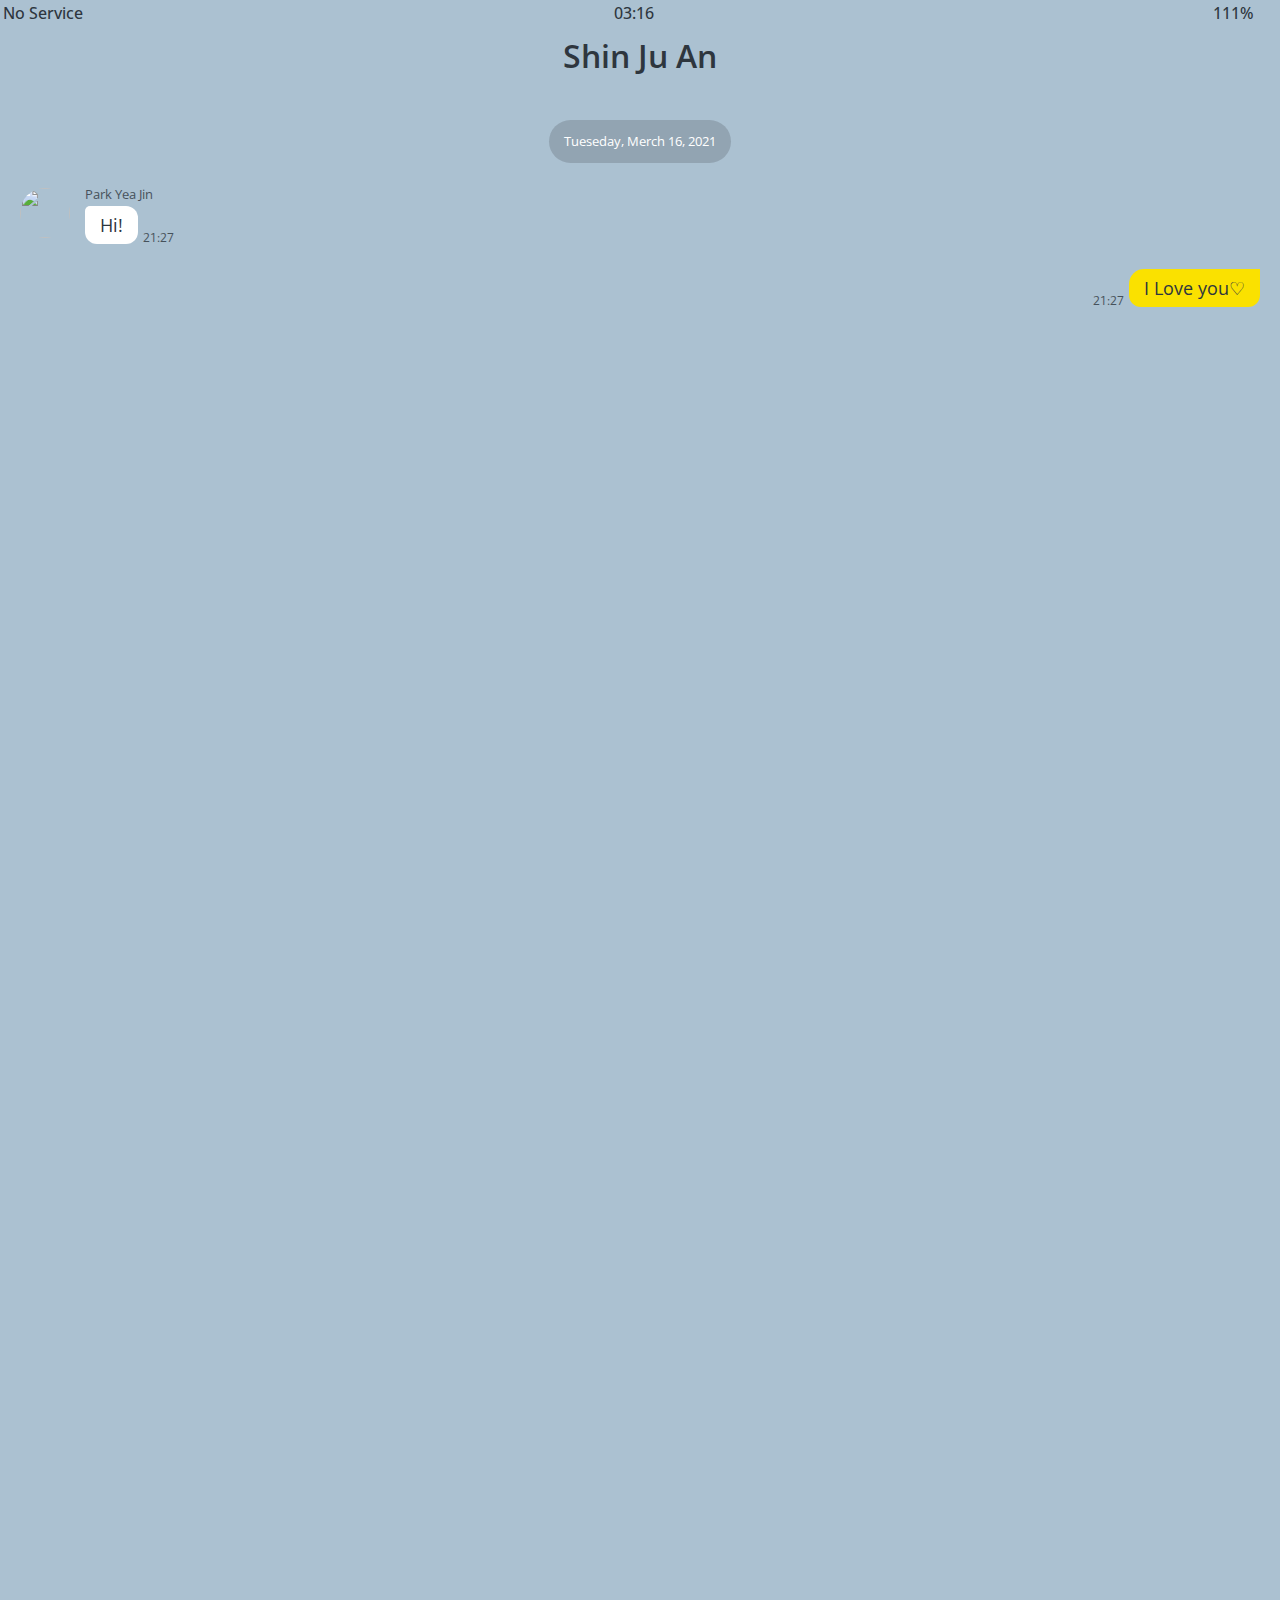
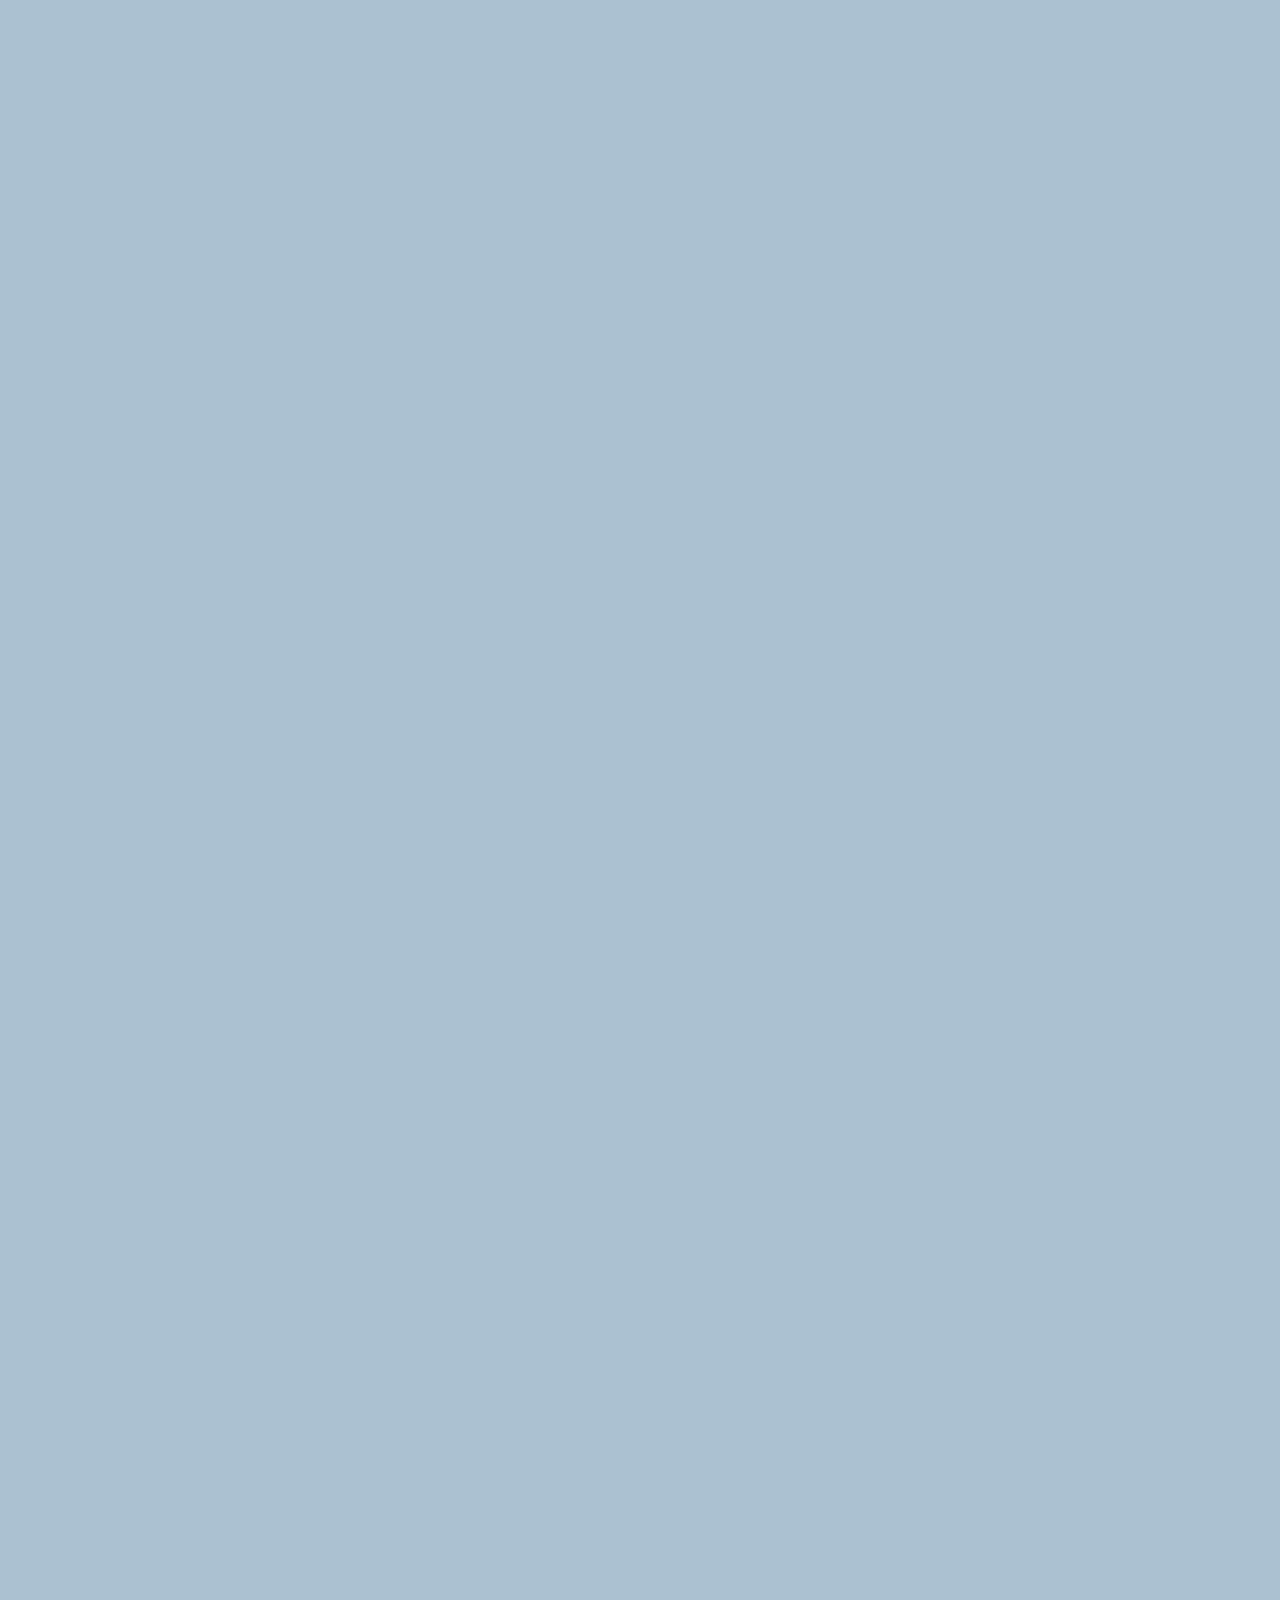
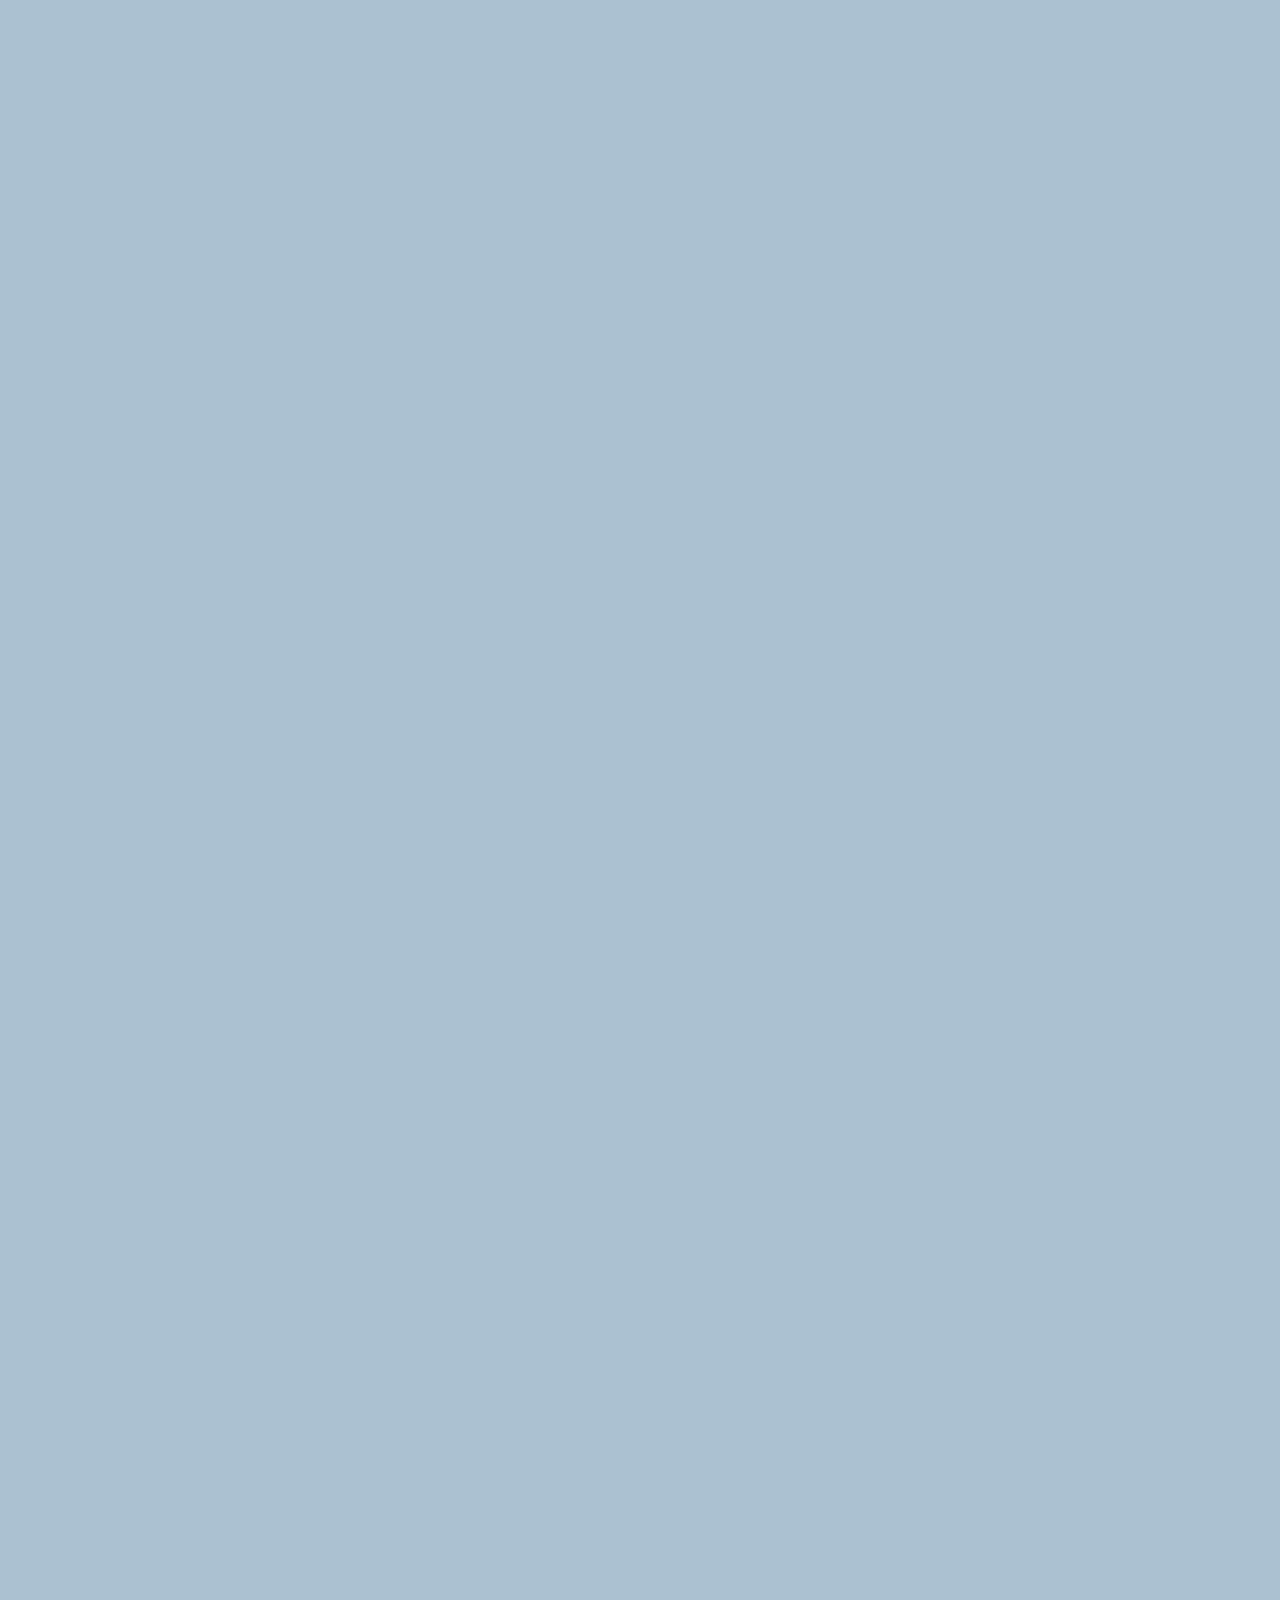
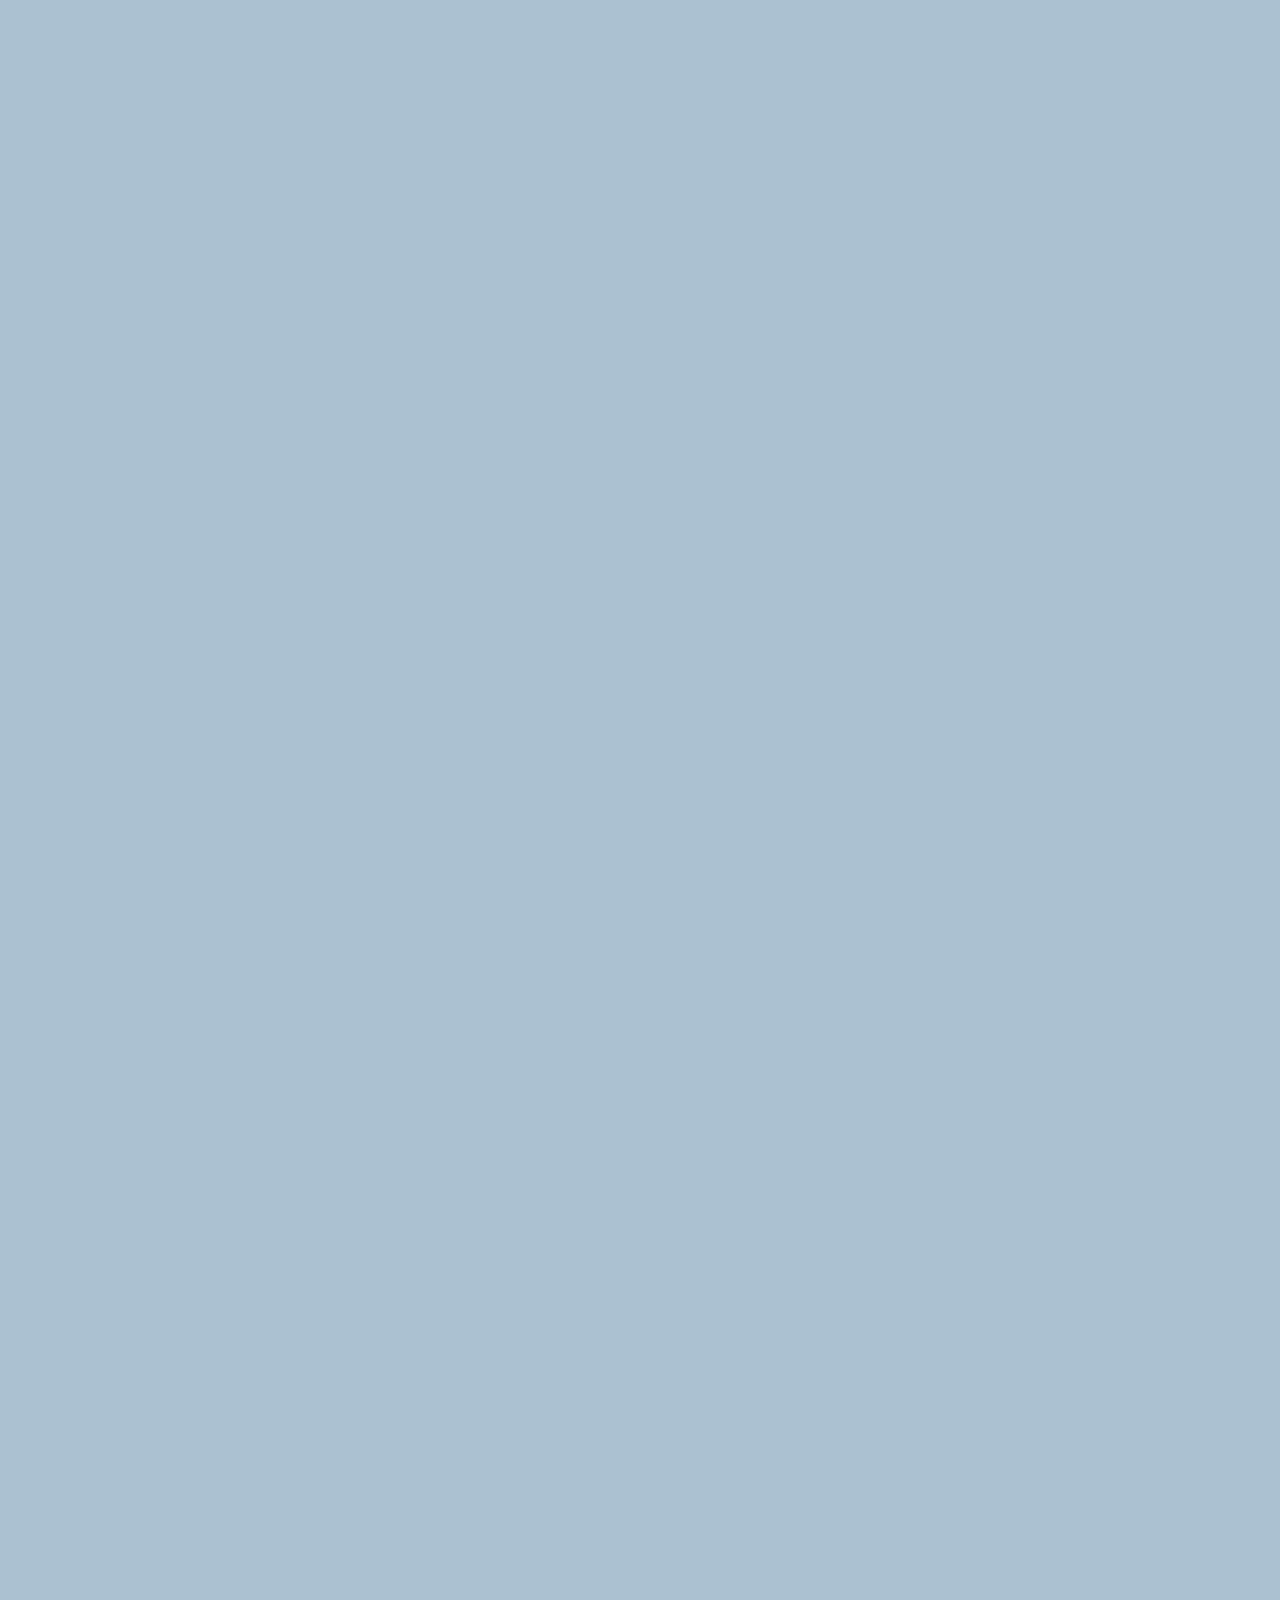
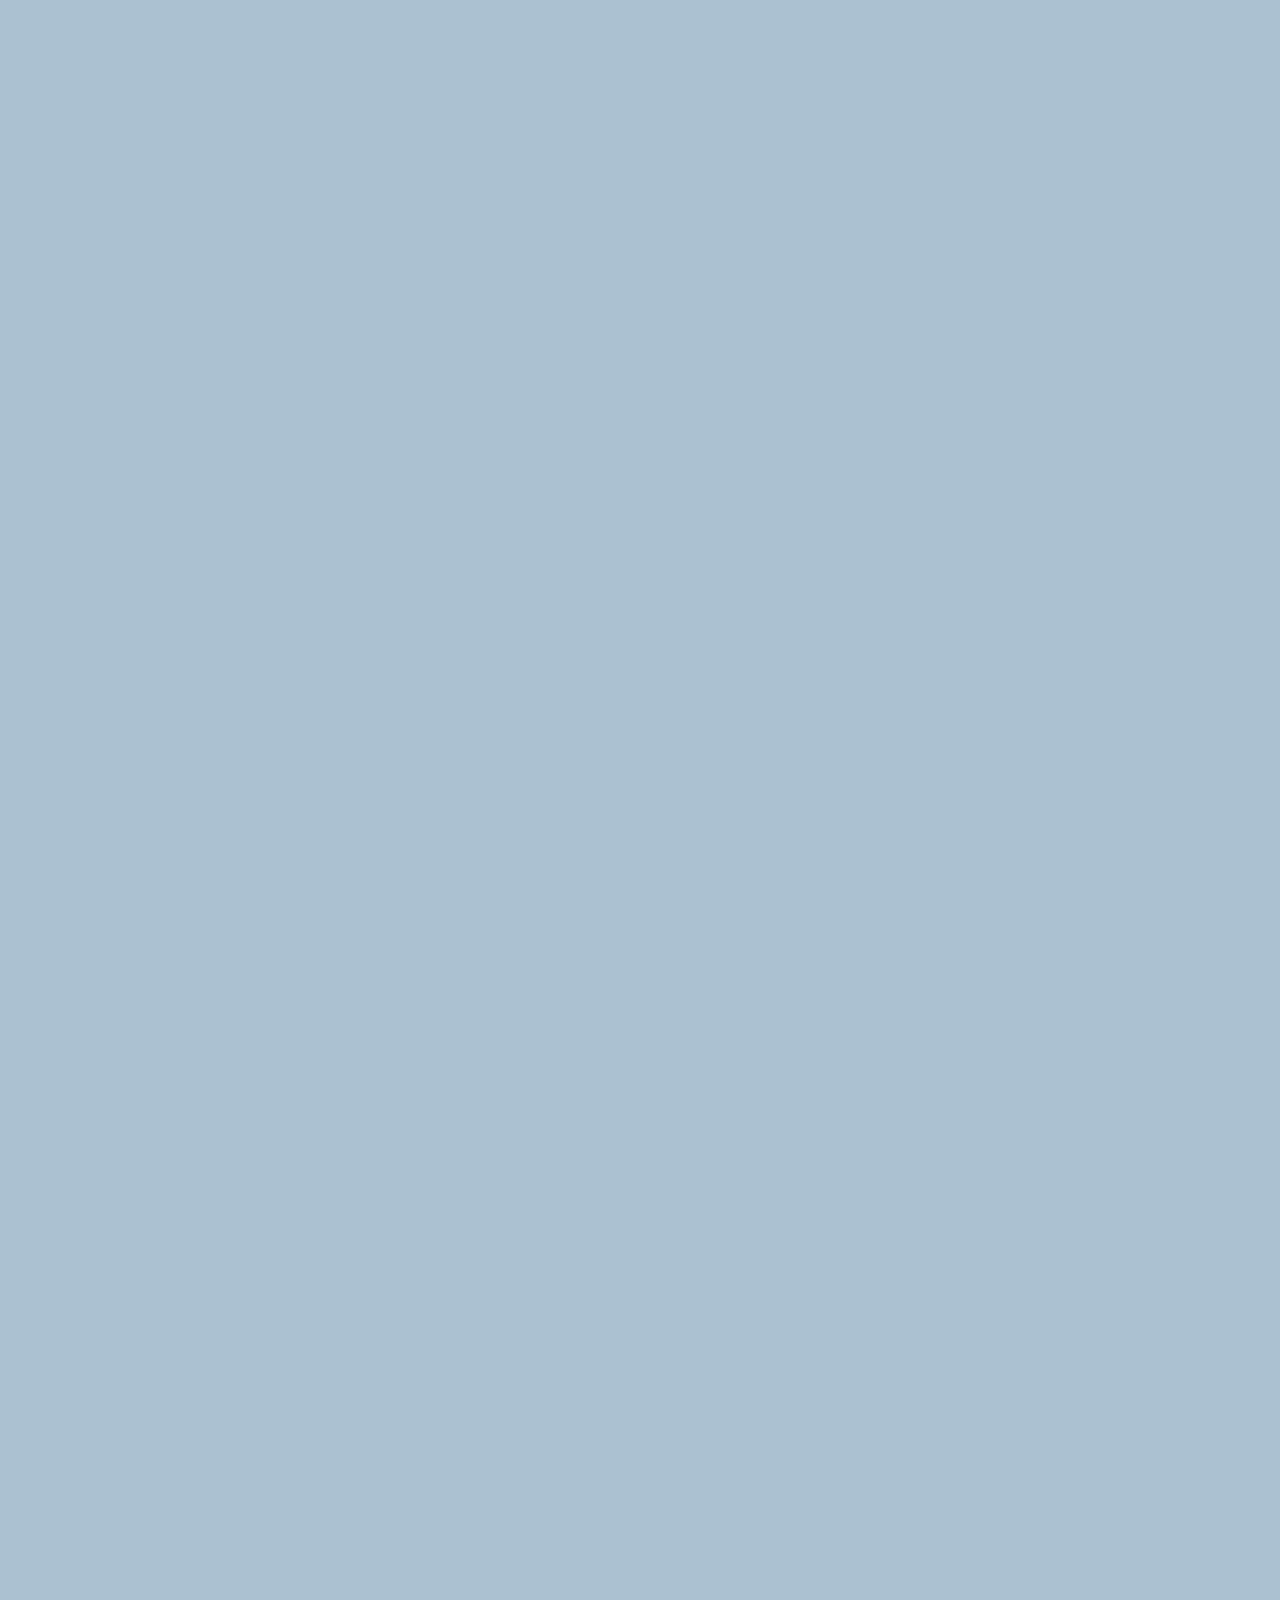
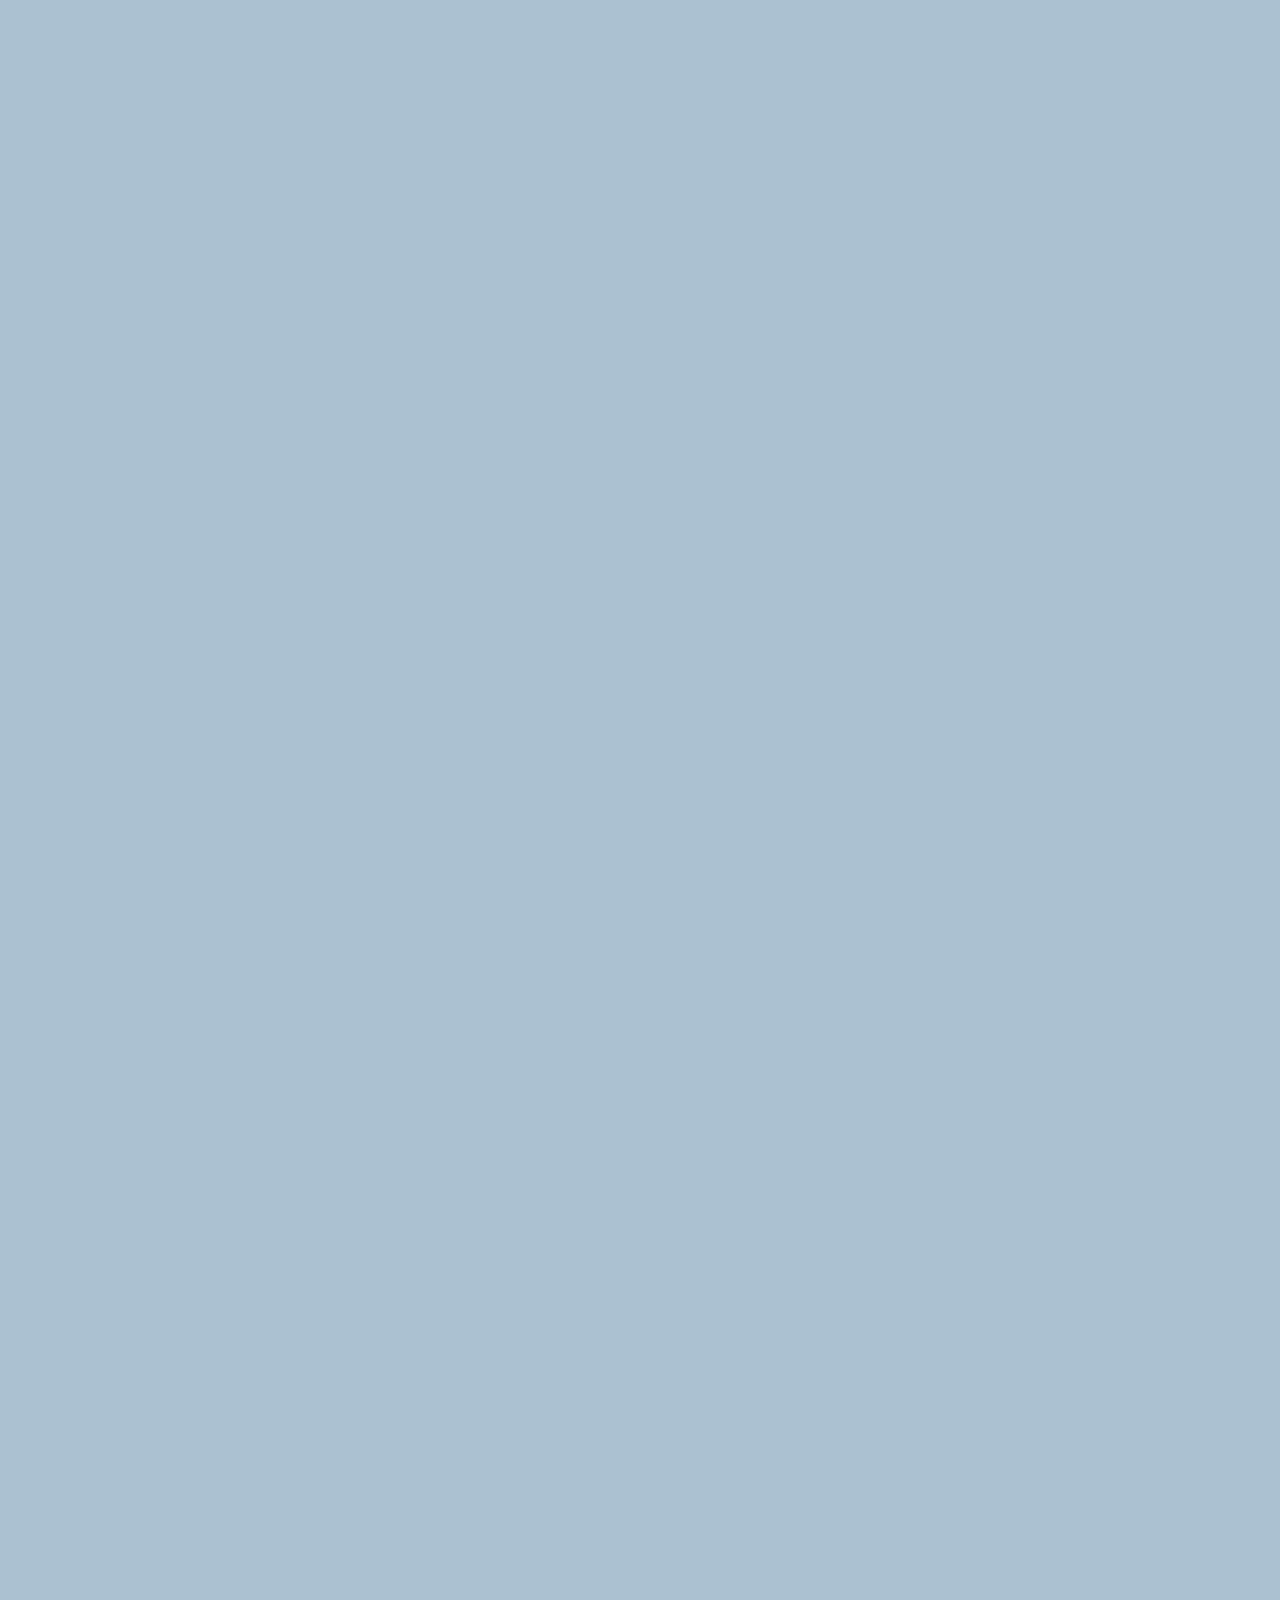
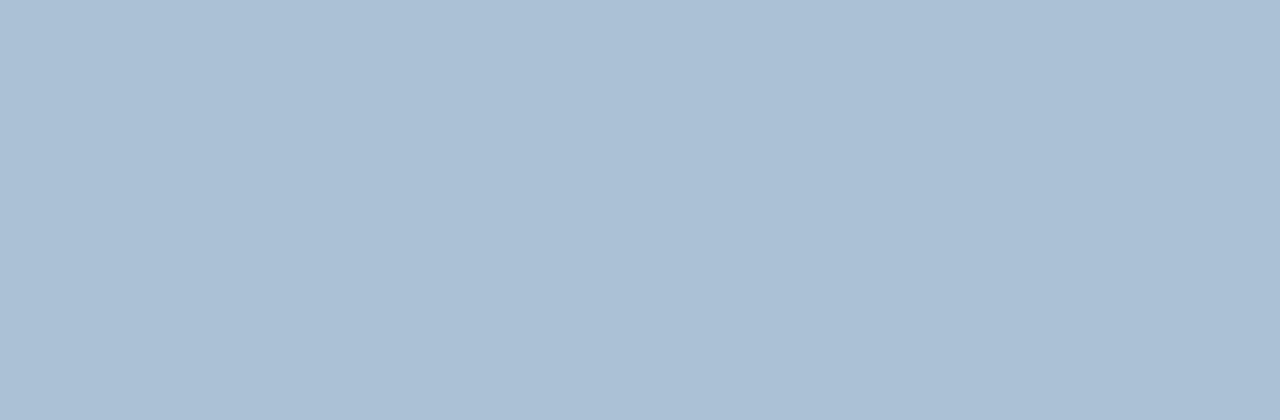
==== Chat.html @ e9790bde "chat screen done" ====
<!DOCTYPE html>
<html lang="en">
<head>
    <link rel="stylesheet" href="css/styles.css">
    <meta charset="UTF-8">
    <meta http-equiv="X-UA-Compatible" content="IE=edge">
    <meta name="viewport" content="width=device-width, initial-scale=1.0">
    <title>Chat - Welcome to Kokoatalk</title>
</head>
<body class="chat-screen">
    <div class="status-bar">
        <div class="status-bar__colum">
            <span>No Service</span>
            <i class="fas fa-wifi"></i>
        </div>
        <div class="status-bar__colum">
            <span>03:16</span>
        </div>
        <div class="status-bar__colum">
            <span>111%</span>
            <i class="fas fa-battery-full fa-lg"></i>
            <i class="fas fa-bolt"></i>
        </div>
    </div>

    <header class="alt-header">
        <div class="alt-header__coulmn">
            <a href="chats.html"><i class="fas fa-angle-left fa-3x"></i></a>
        </div>
        <div class="alt-header__coulmn">
            <h1 class="alt-header__title">Shin Ju An</h1>
        </div>
        <div class="alt-header__coulmn">
            <span><i class="fas fa-search fa-2x"></i></span>
            <span><i class="fas fa-bars fa-2x"></i></span>
        </div>
    </header>
    <main class="main-screen main-chat">
        <div class="chat__timestamp">
            Tueseday, Merch 16, 2021
        </div>
        <div class="message-row">
            <img src="screenshots/22.jpg">
            <div class="message-row_content">
                <span class="message_autor">Park Yea Jin</span>
                <div class="message__info">
                    <span class="message__bubble">Hi!</span>
                    <span class="message__time">21:27</span>
                </div>
            </div>
        </div>
        <div class="message-row meassge-row--own">     
            <div class="message-row_content">              
                <div class="message__info">
                    <span class="message__bubble">I Love you♡</span>
                    <span class="message__time">21:27</span>
                </div>
            </div>
        </div>
    </main>
    <script
      src="https://kit.fontawesome.com/6478f529f2.js"
      crossorigin="anonymous"
    ></script>
</body>
</html>
---- css/styles.css ----
@import url("https://fonts.googleapis.com/css2?family=Noto+Sans+KR:wght@700&family=Open+Sans:ital,wght@0,400;0,500;1,800&display=swap");
@import "reset.css";
@import "variable.css";
/* components*/
@import "components/status-bar.css";
@import "components/nav-bar.css";
@import "components/screen-header.css";
@import "components/user-component.css";
@import "components/badge.css";
@import "components/icon-raw.css";
@import "components/alt-screen-header.css";
/* Screens */
@import "screen/login.css";
@import "screen/friends.css";
@import "screen/find.css";
@import "screen/more.css";
@import "screen/setting.css";
@import "screen/chat.css";
body {
  color: #2e363e;
  font-family: "Open Sans", sans-serif;
}

.main-screen {
  padding: 0px var(--horizontal-space);
}
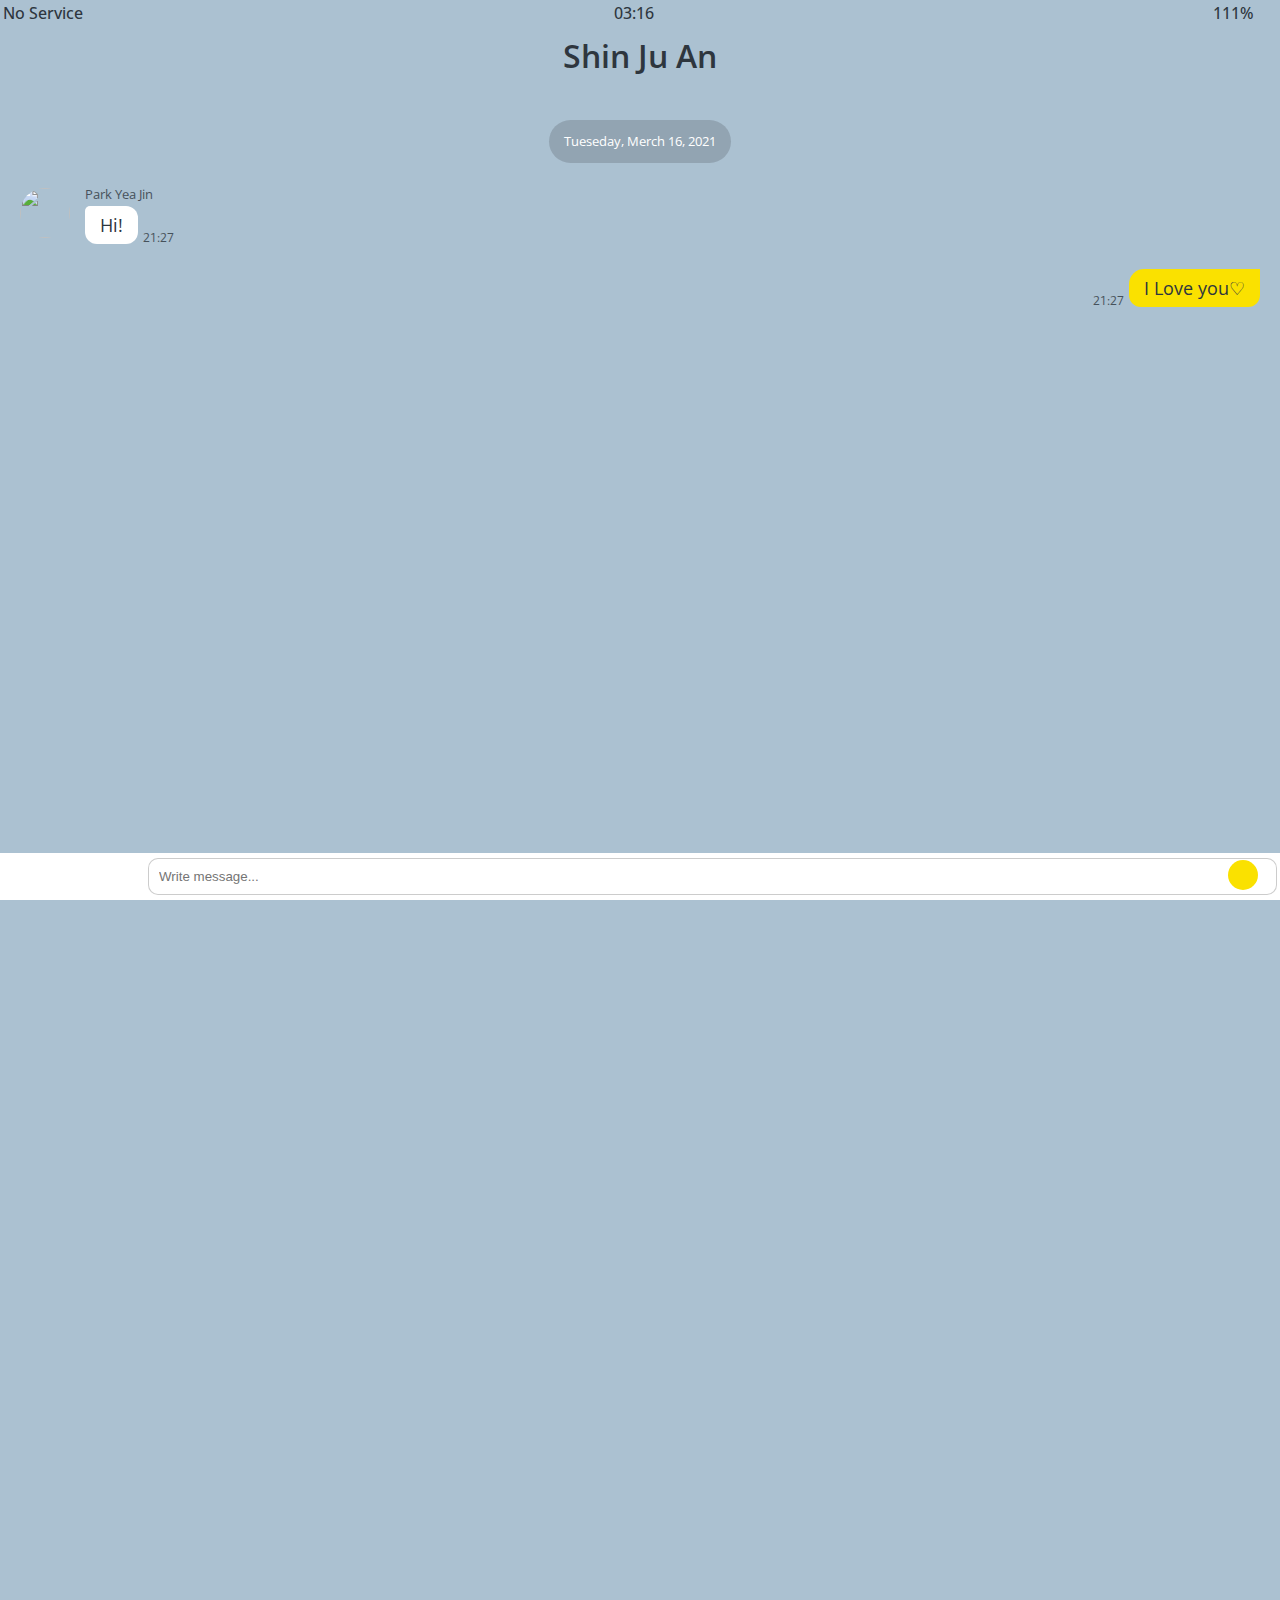
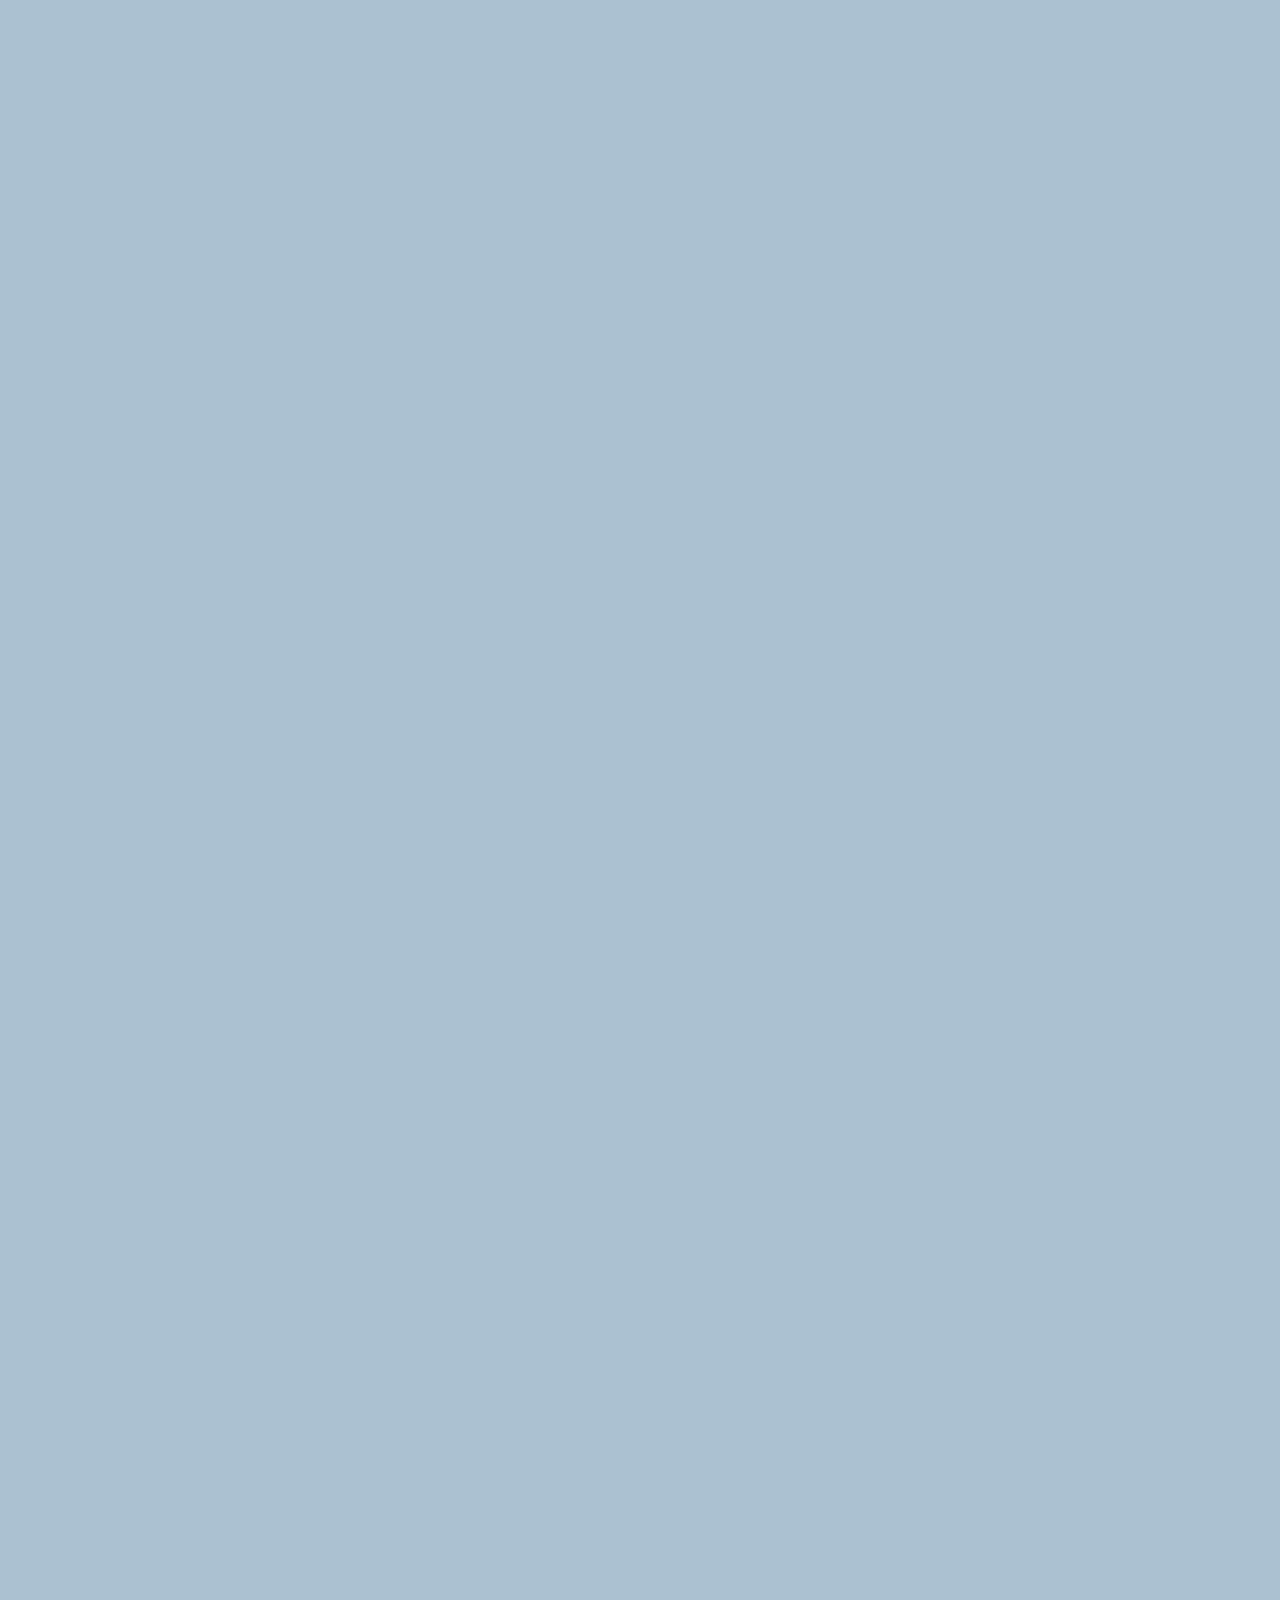
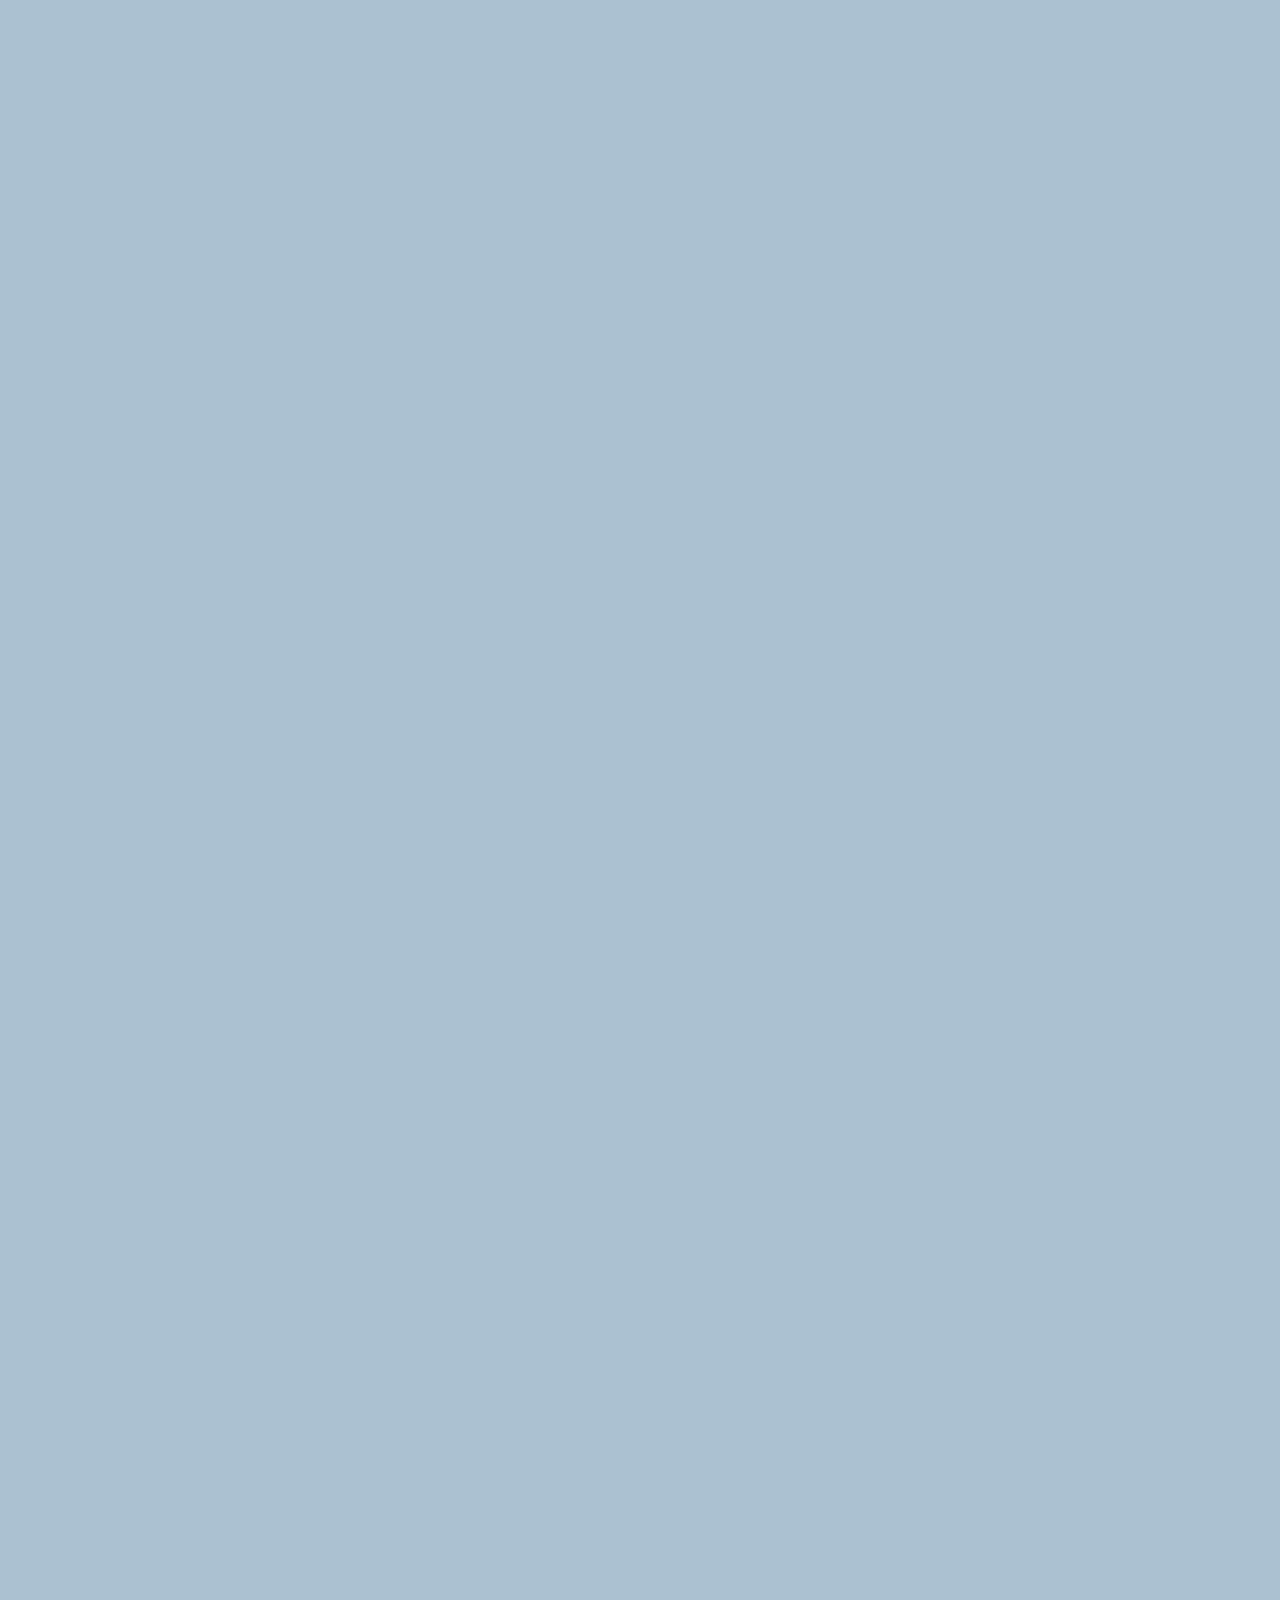
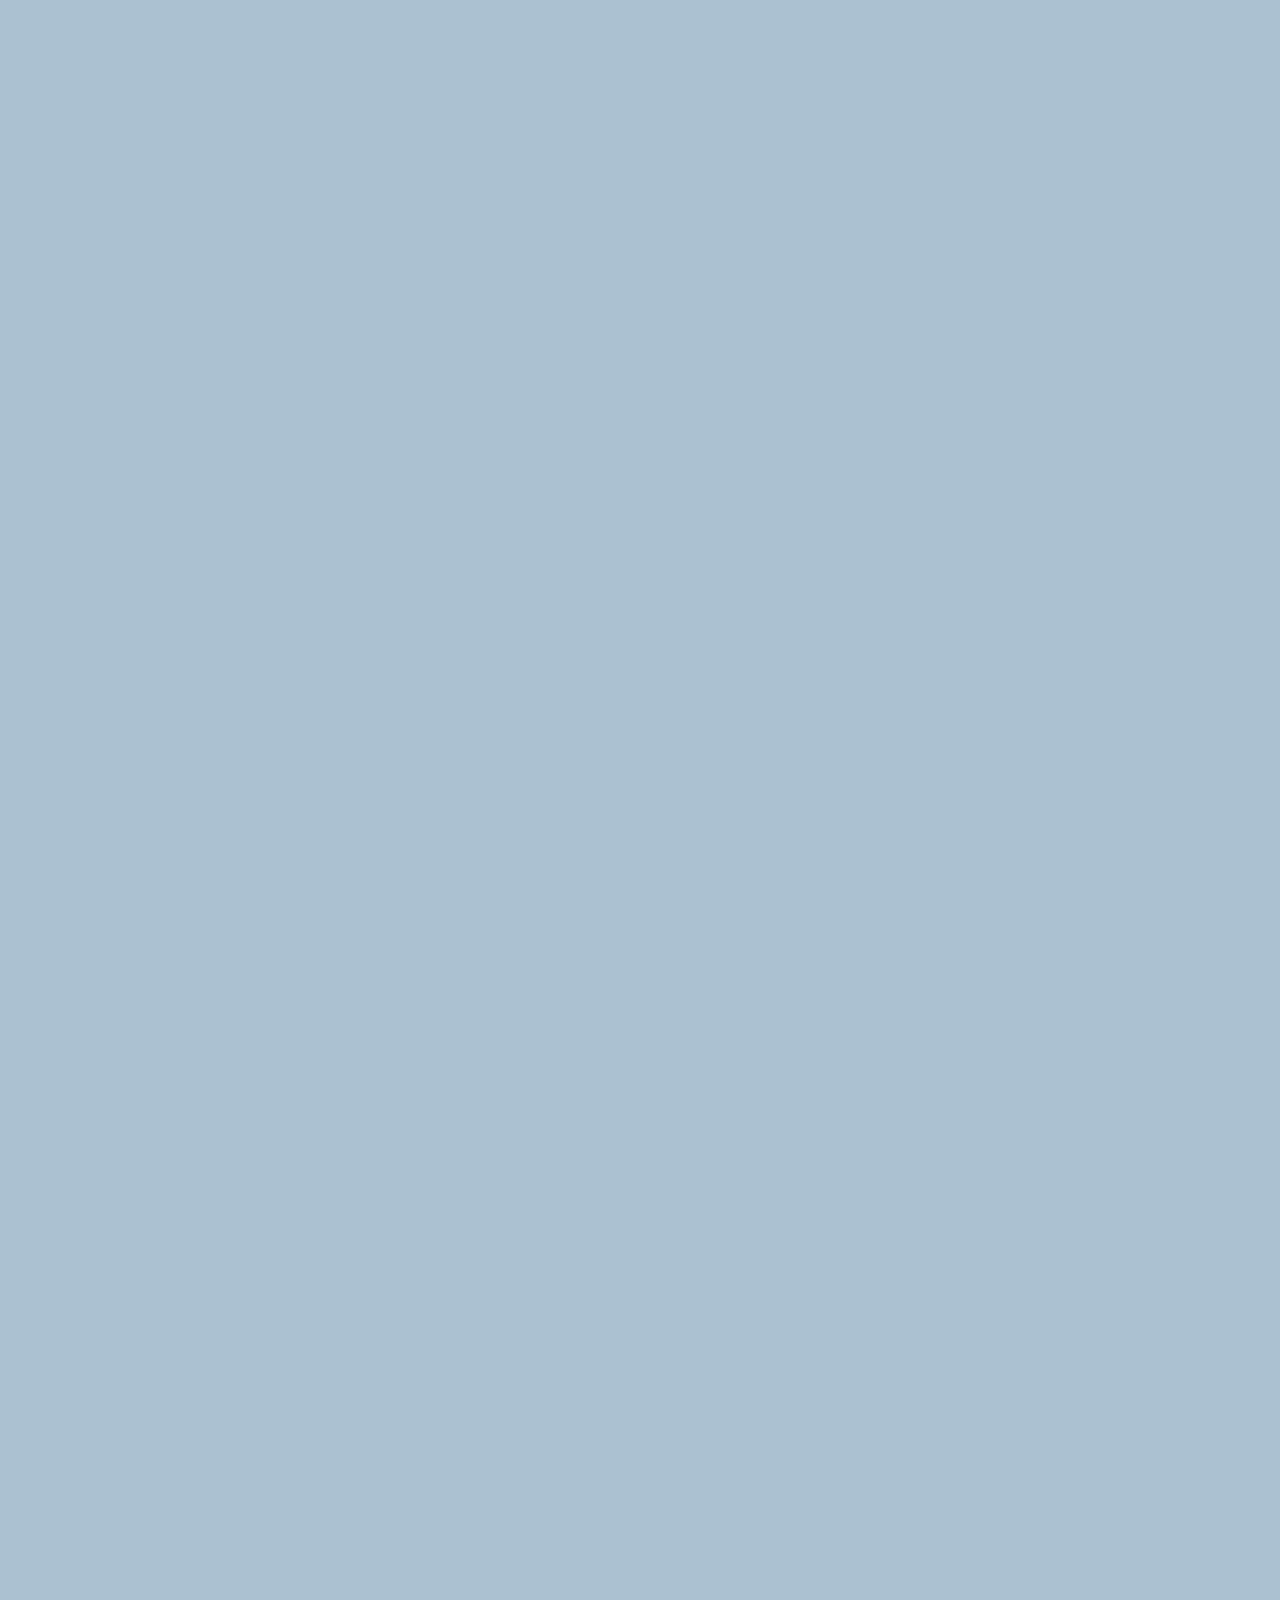
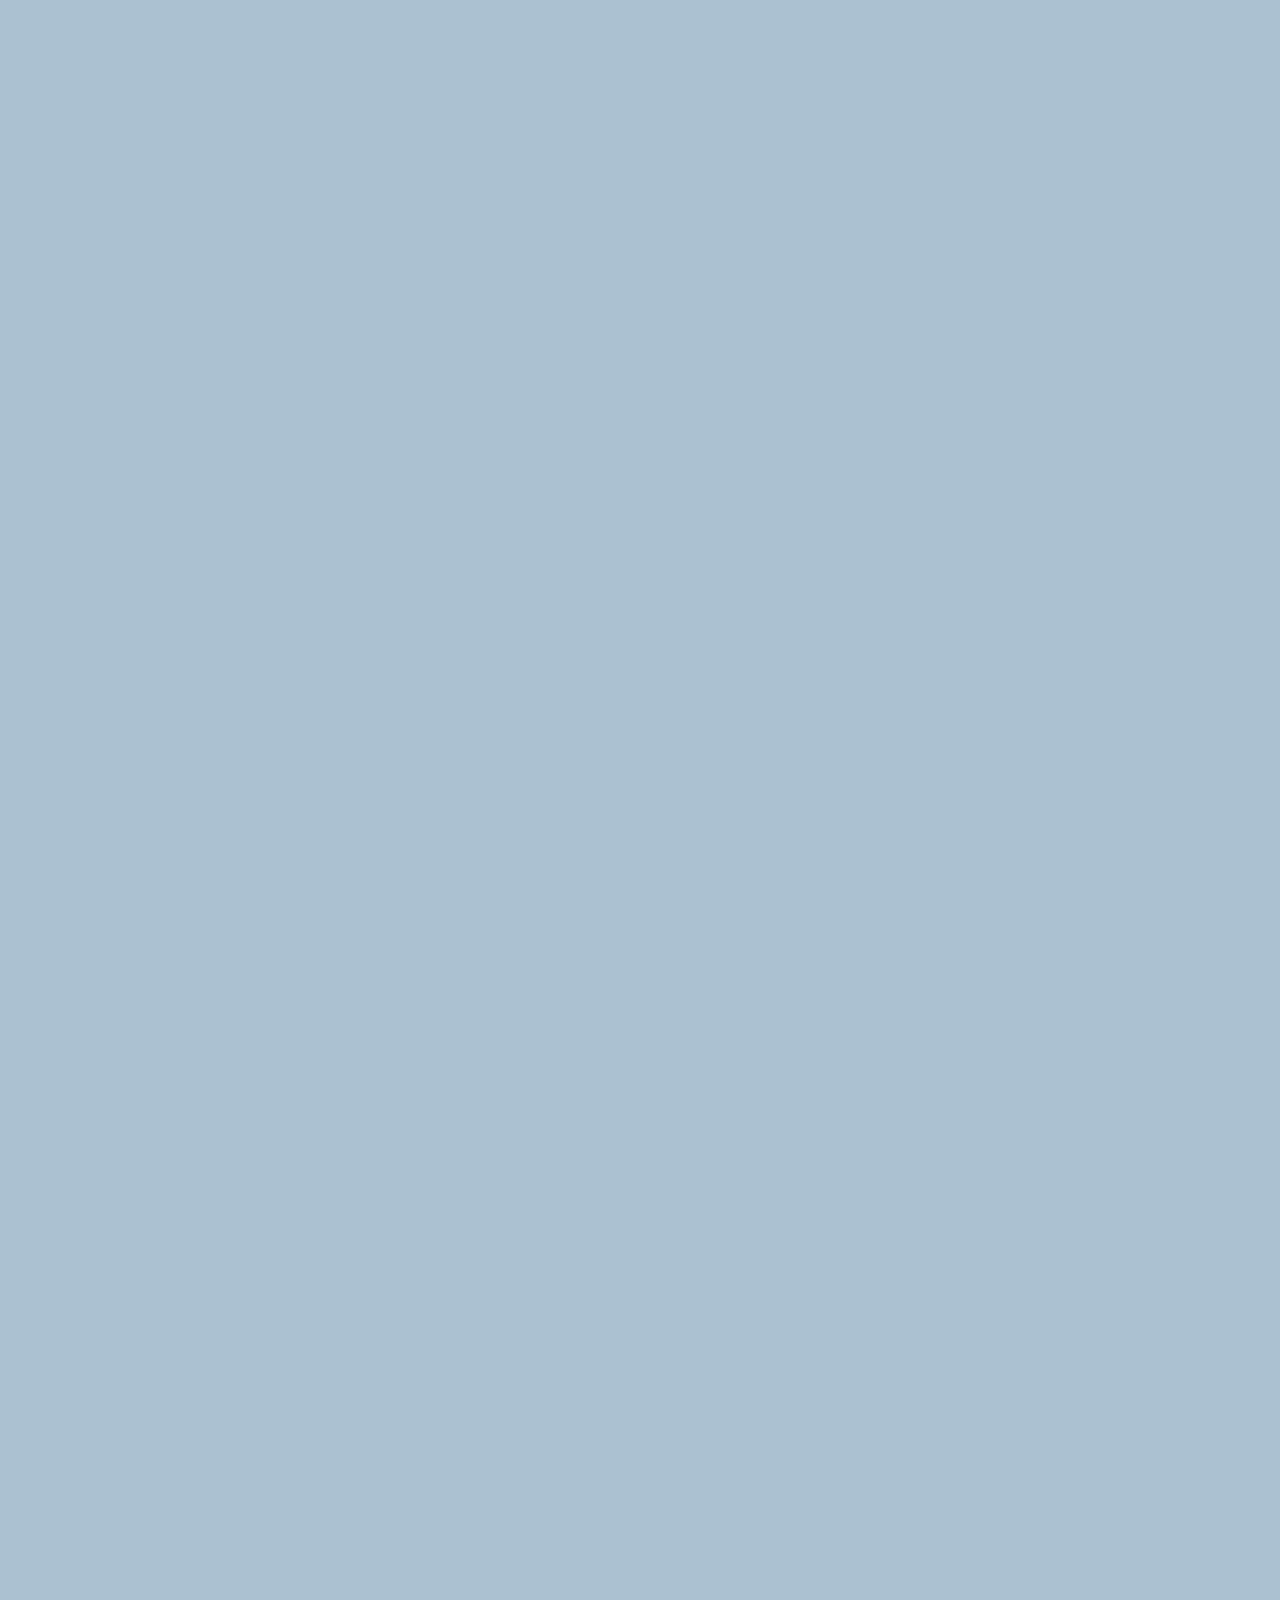
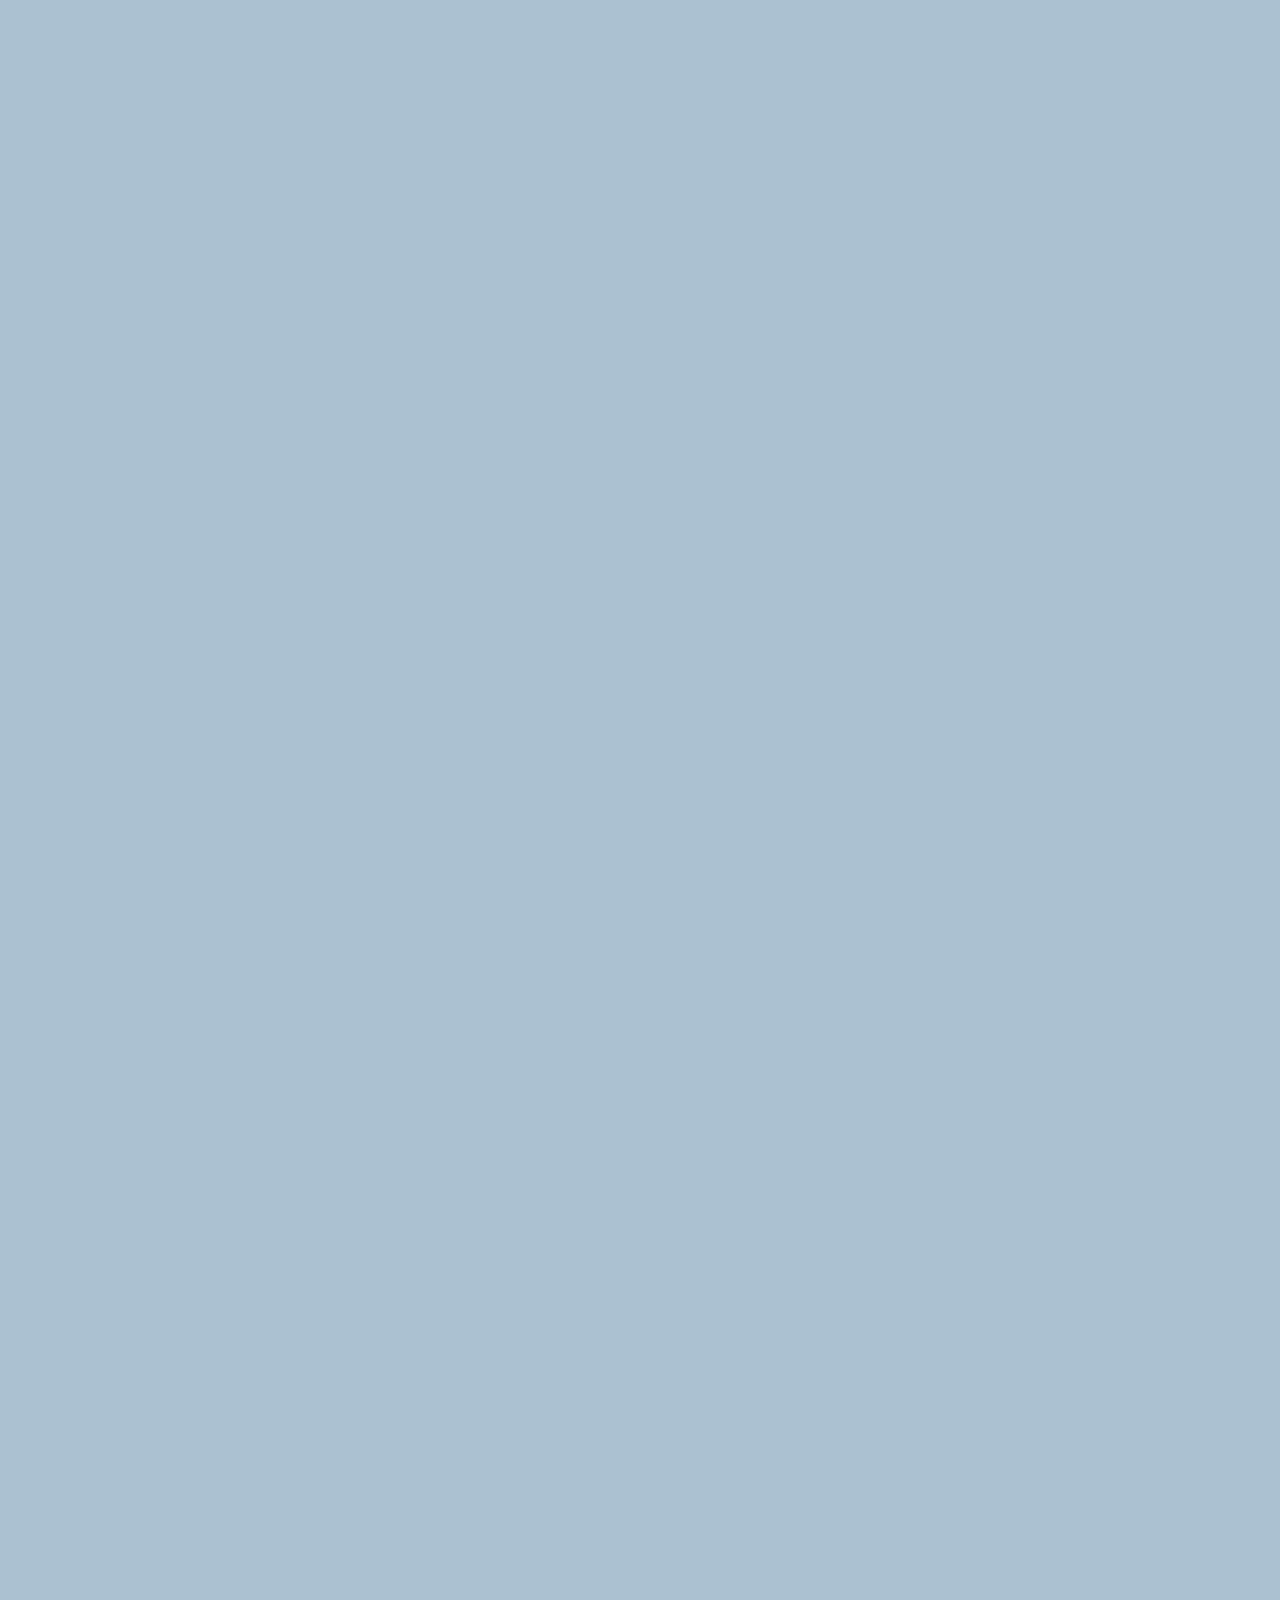
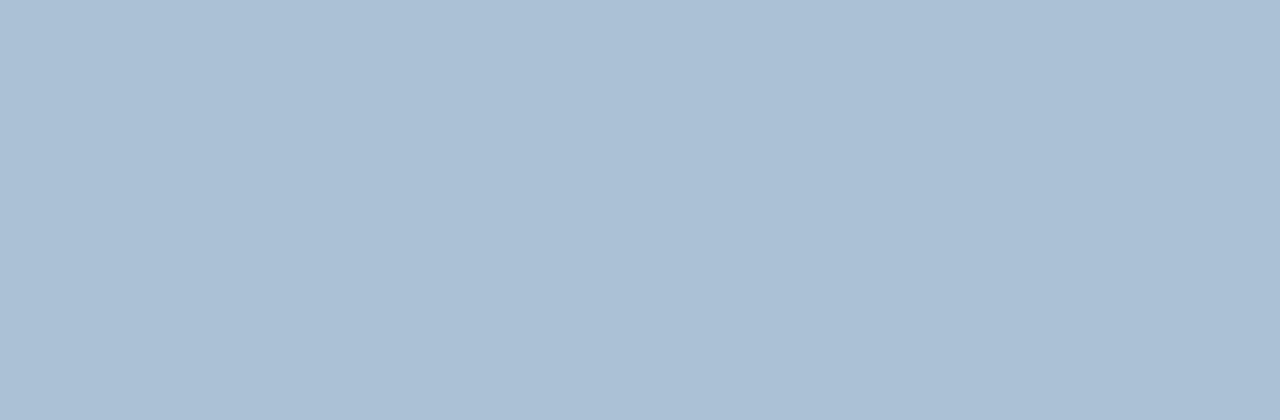
==== commit 7f24182c: "reply done" ====
--- a/Chat.html
+++ b/Chat.html
@@ -58,6 +58,18 @@
             </div>
         </div>
     </main>
+    <form class="reply">
+        <div class="reply__column">
+            <i class="far fa-plus-square fa-lg"></i>
+        </div>
+        <div class="reply__column">
+            <input type="text" placeholder="Write message..."/>
+            <i class="far fa-smile fa-lg"></i>
+            <button>
+                <i class="fas fa-arrow-up"></i>
+            </button>
+        </div>
+    </form>
     <script
       src="https://kit.fontawesome.com/6478f529f2.js"
       crossorigin="anonymous"
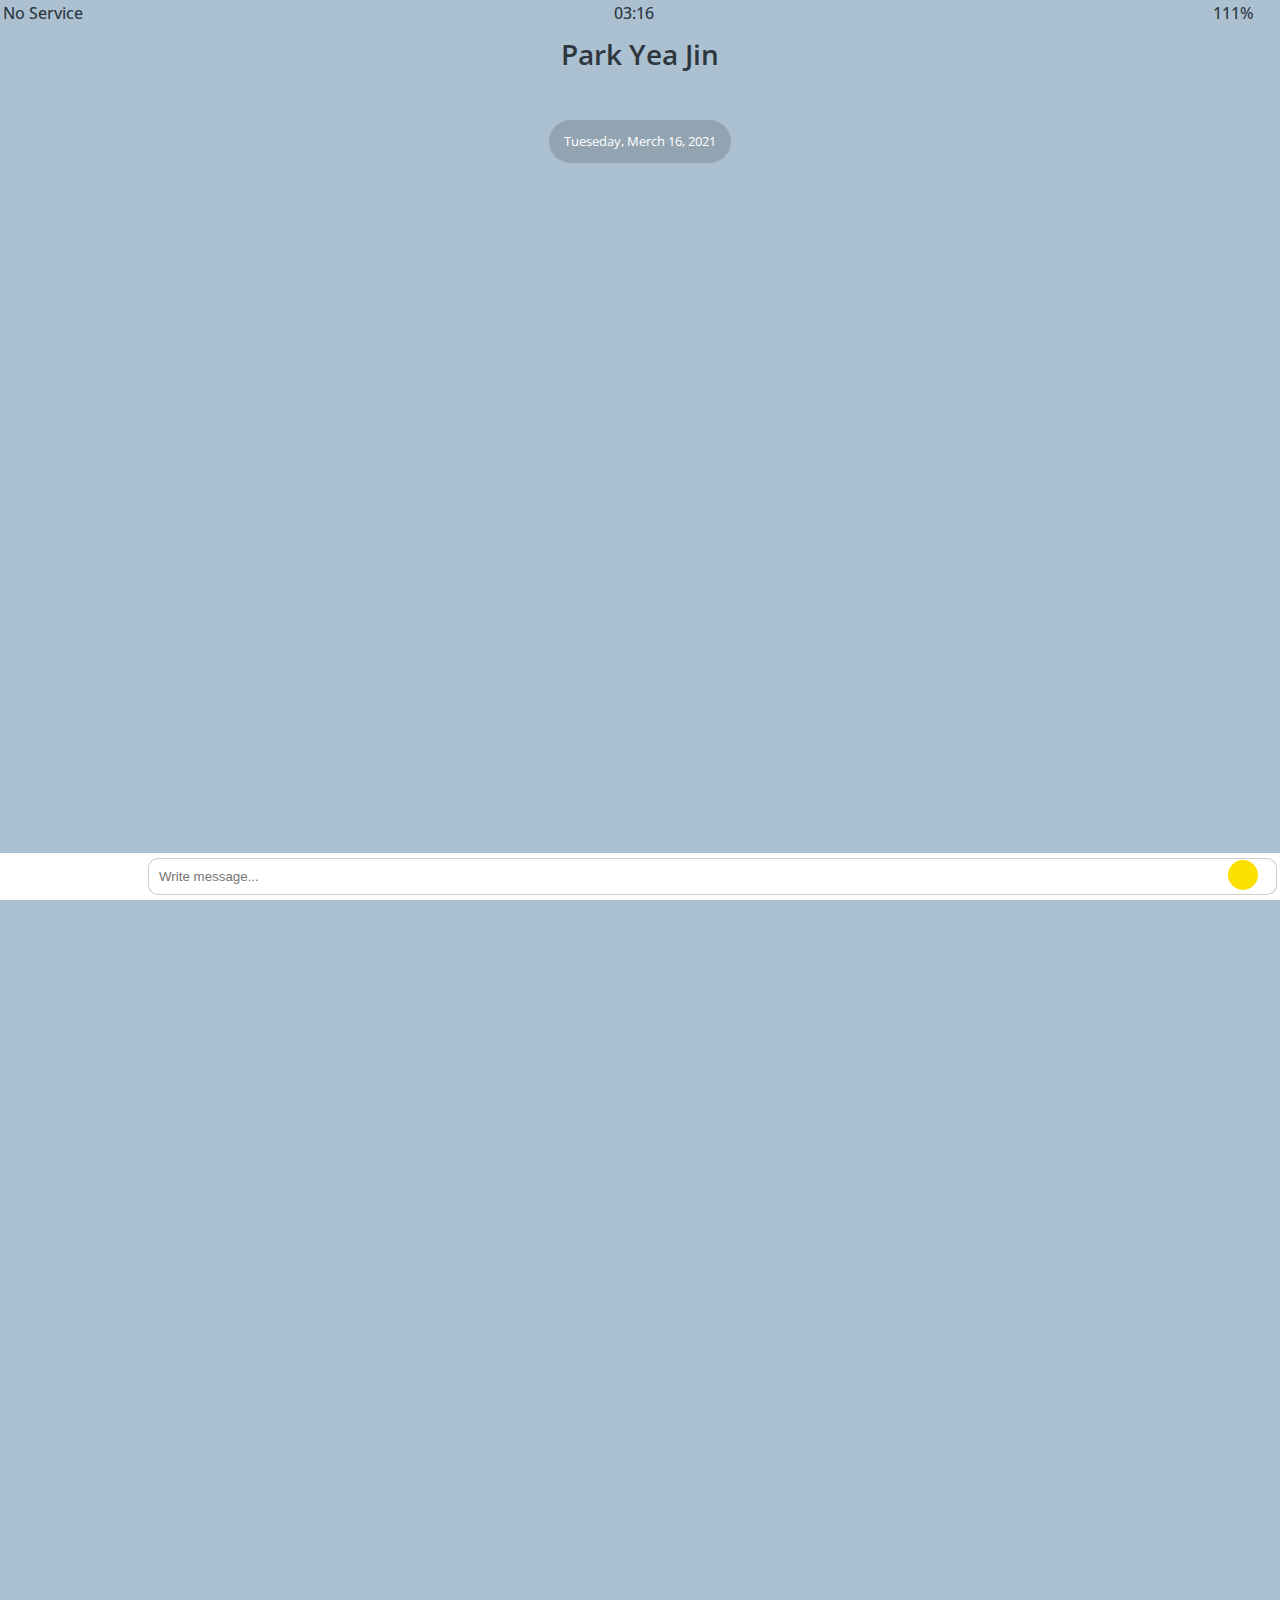
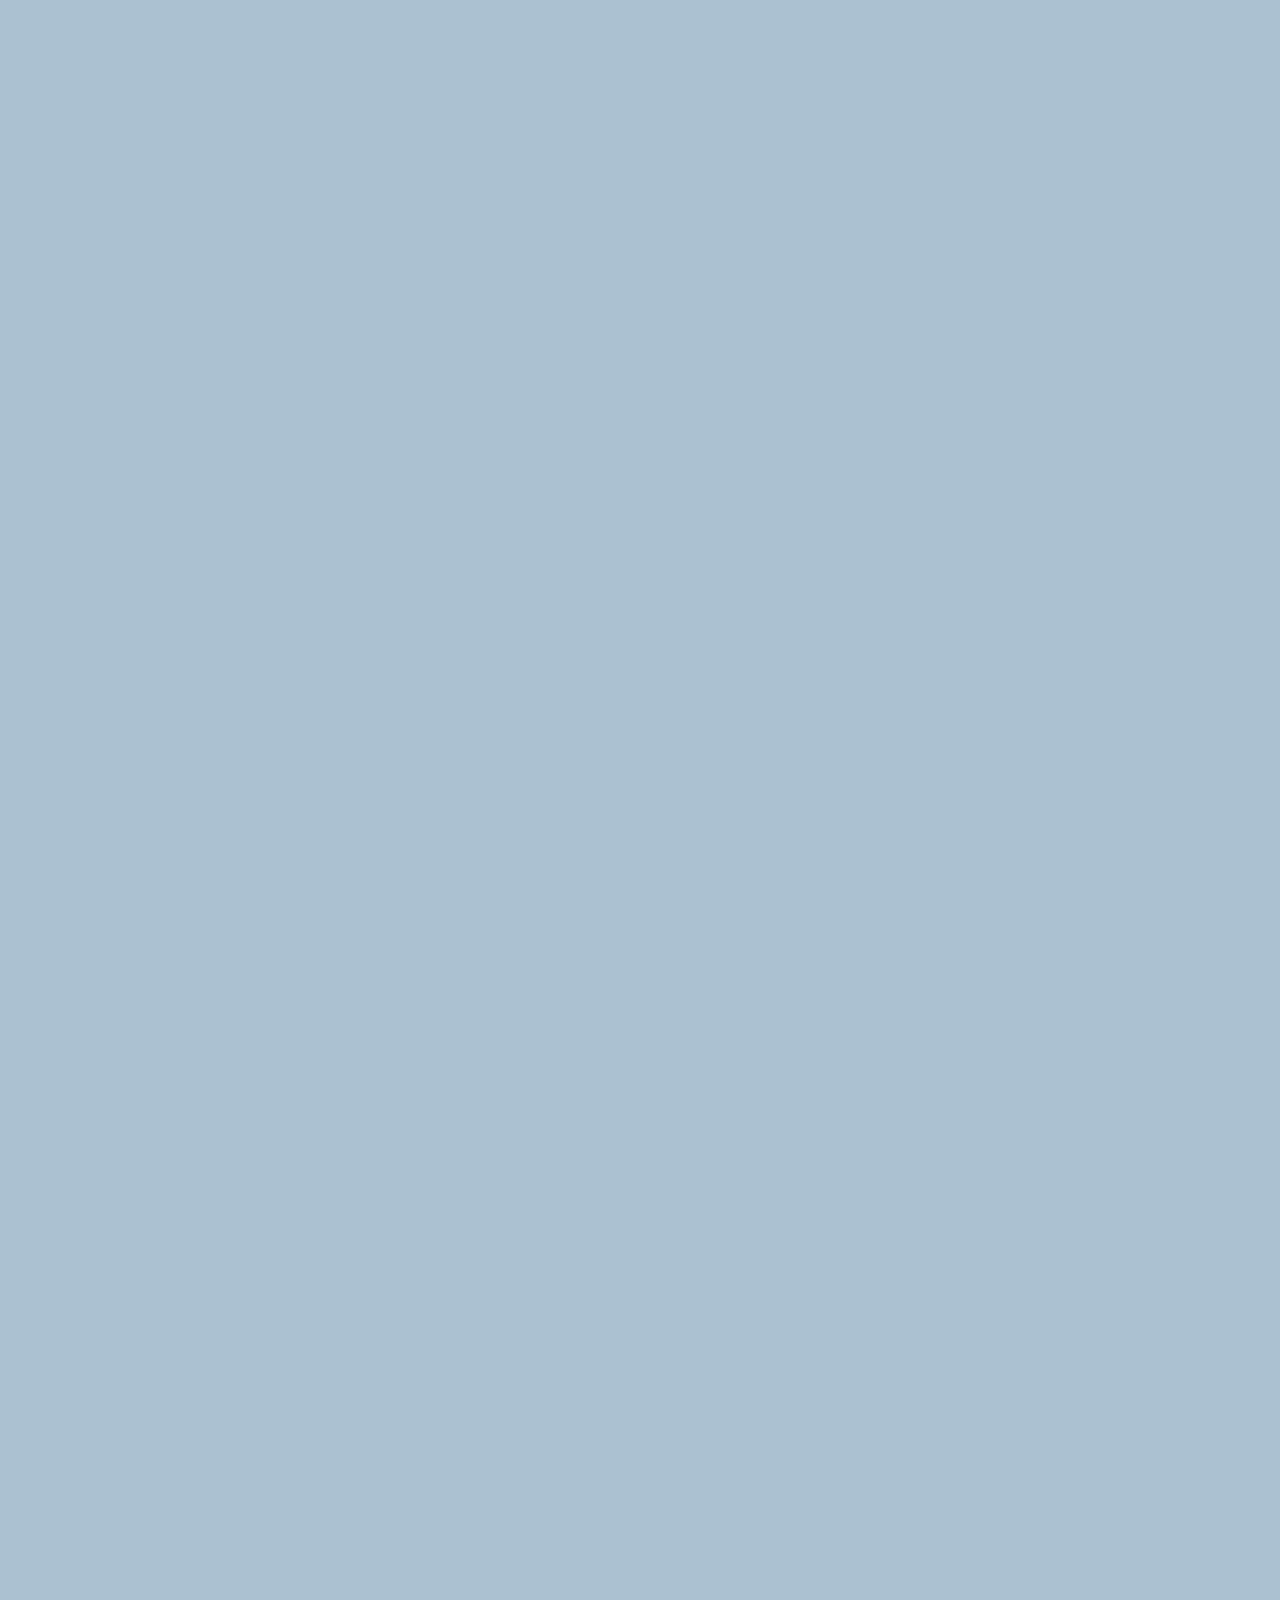
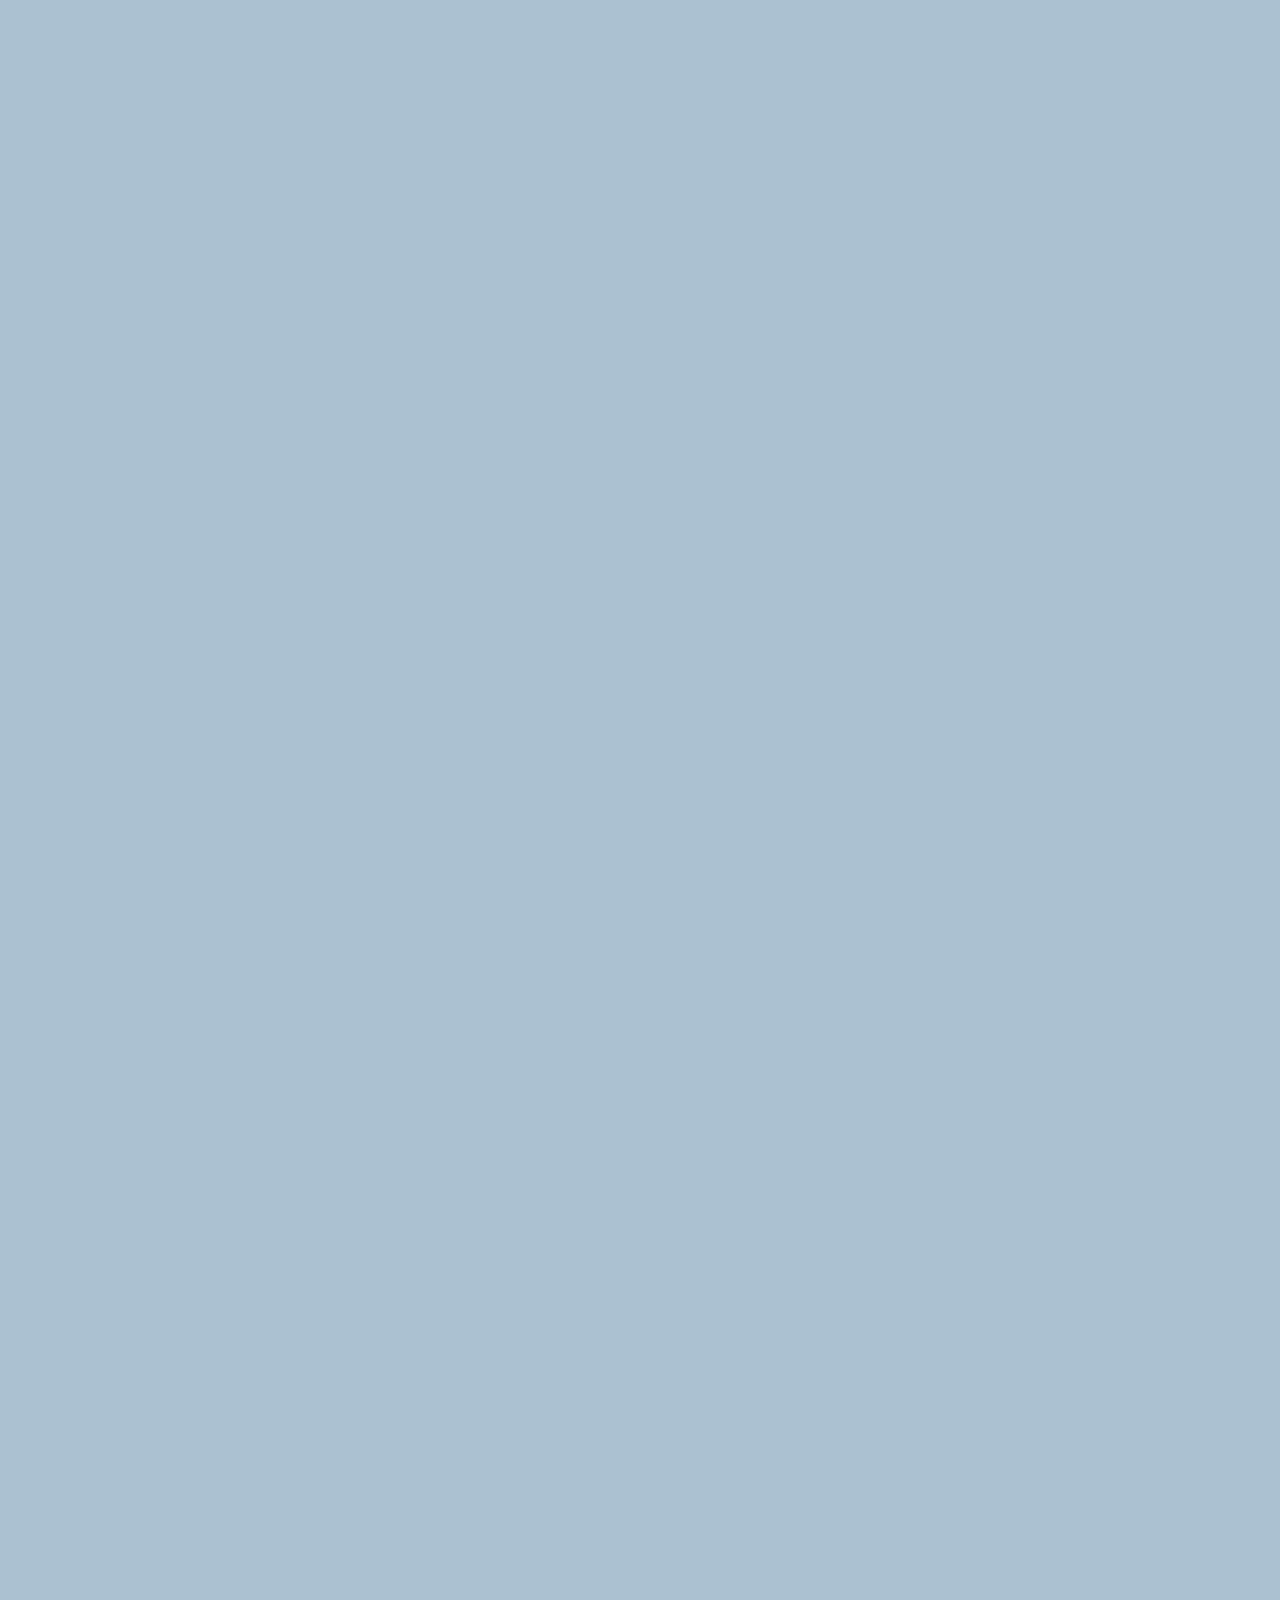
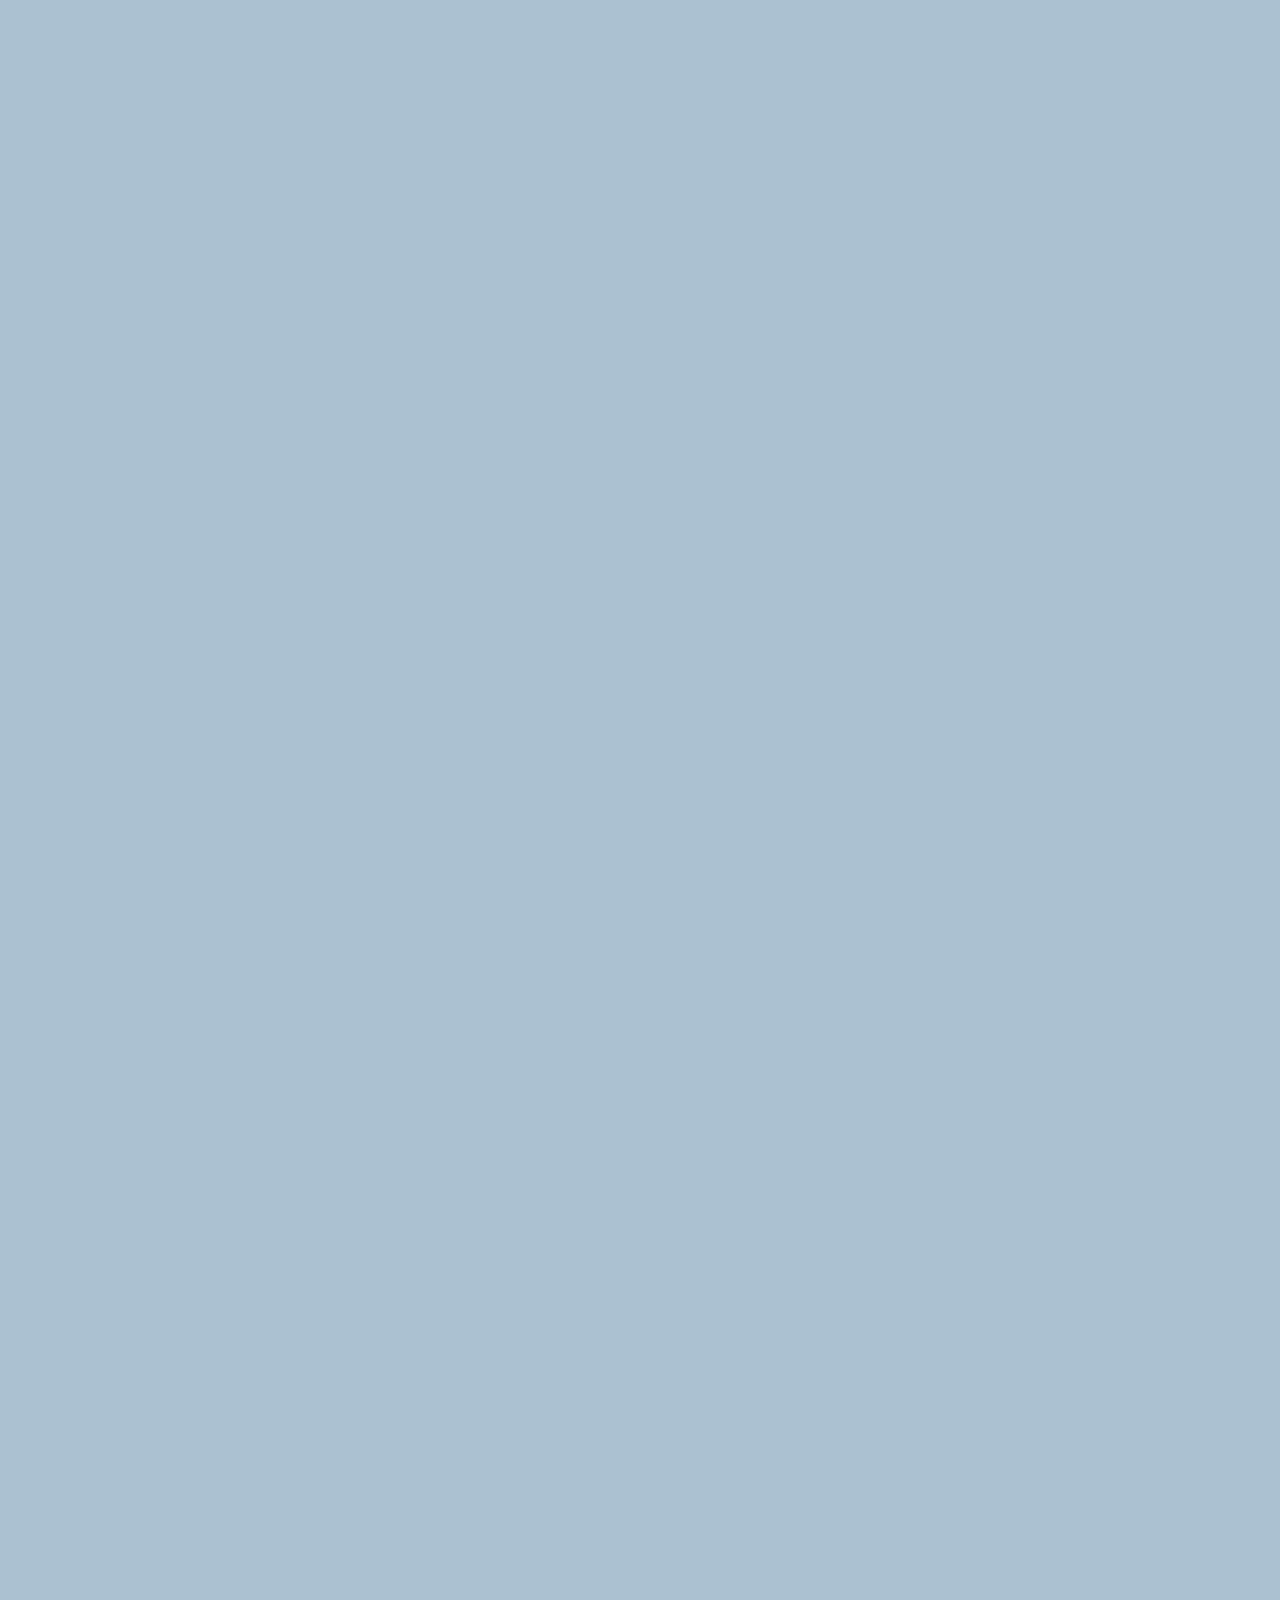
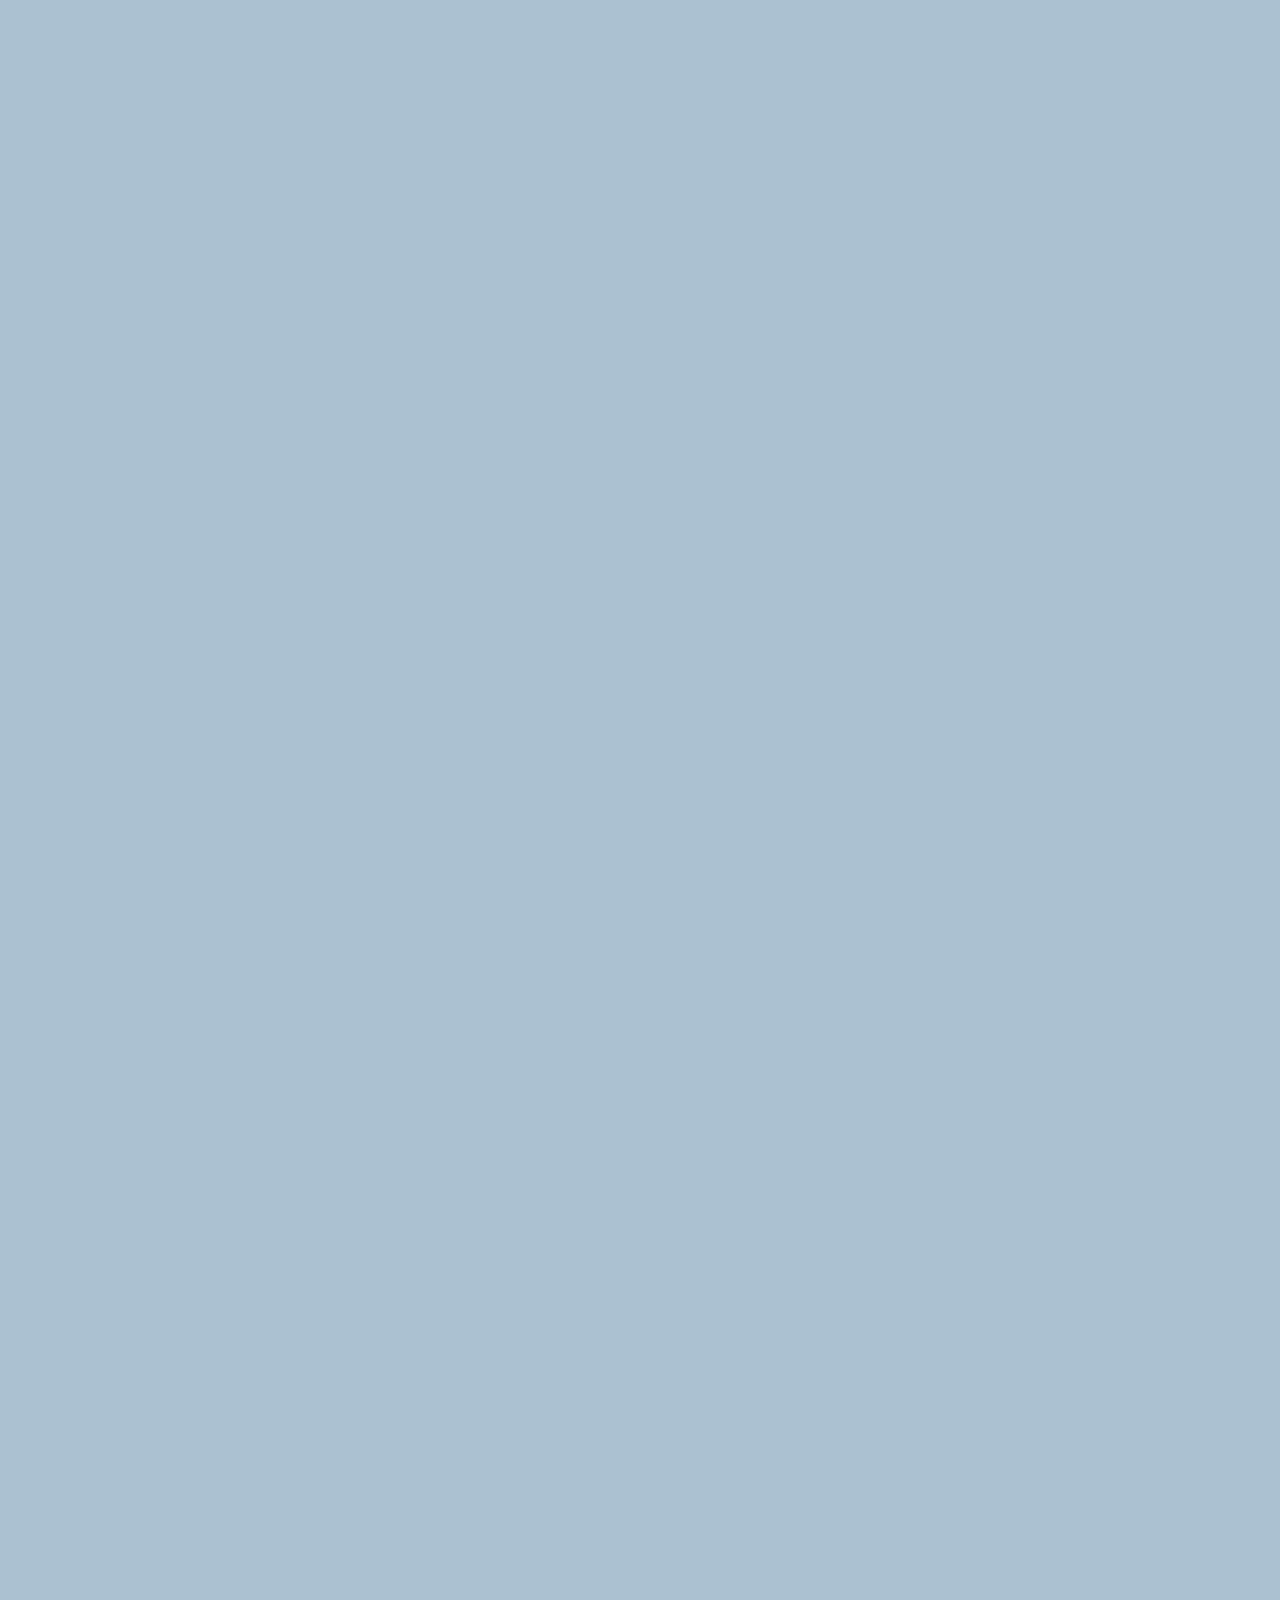
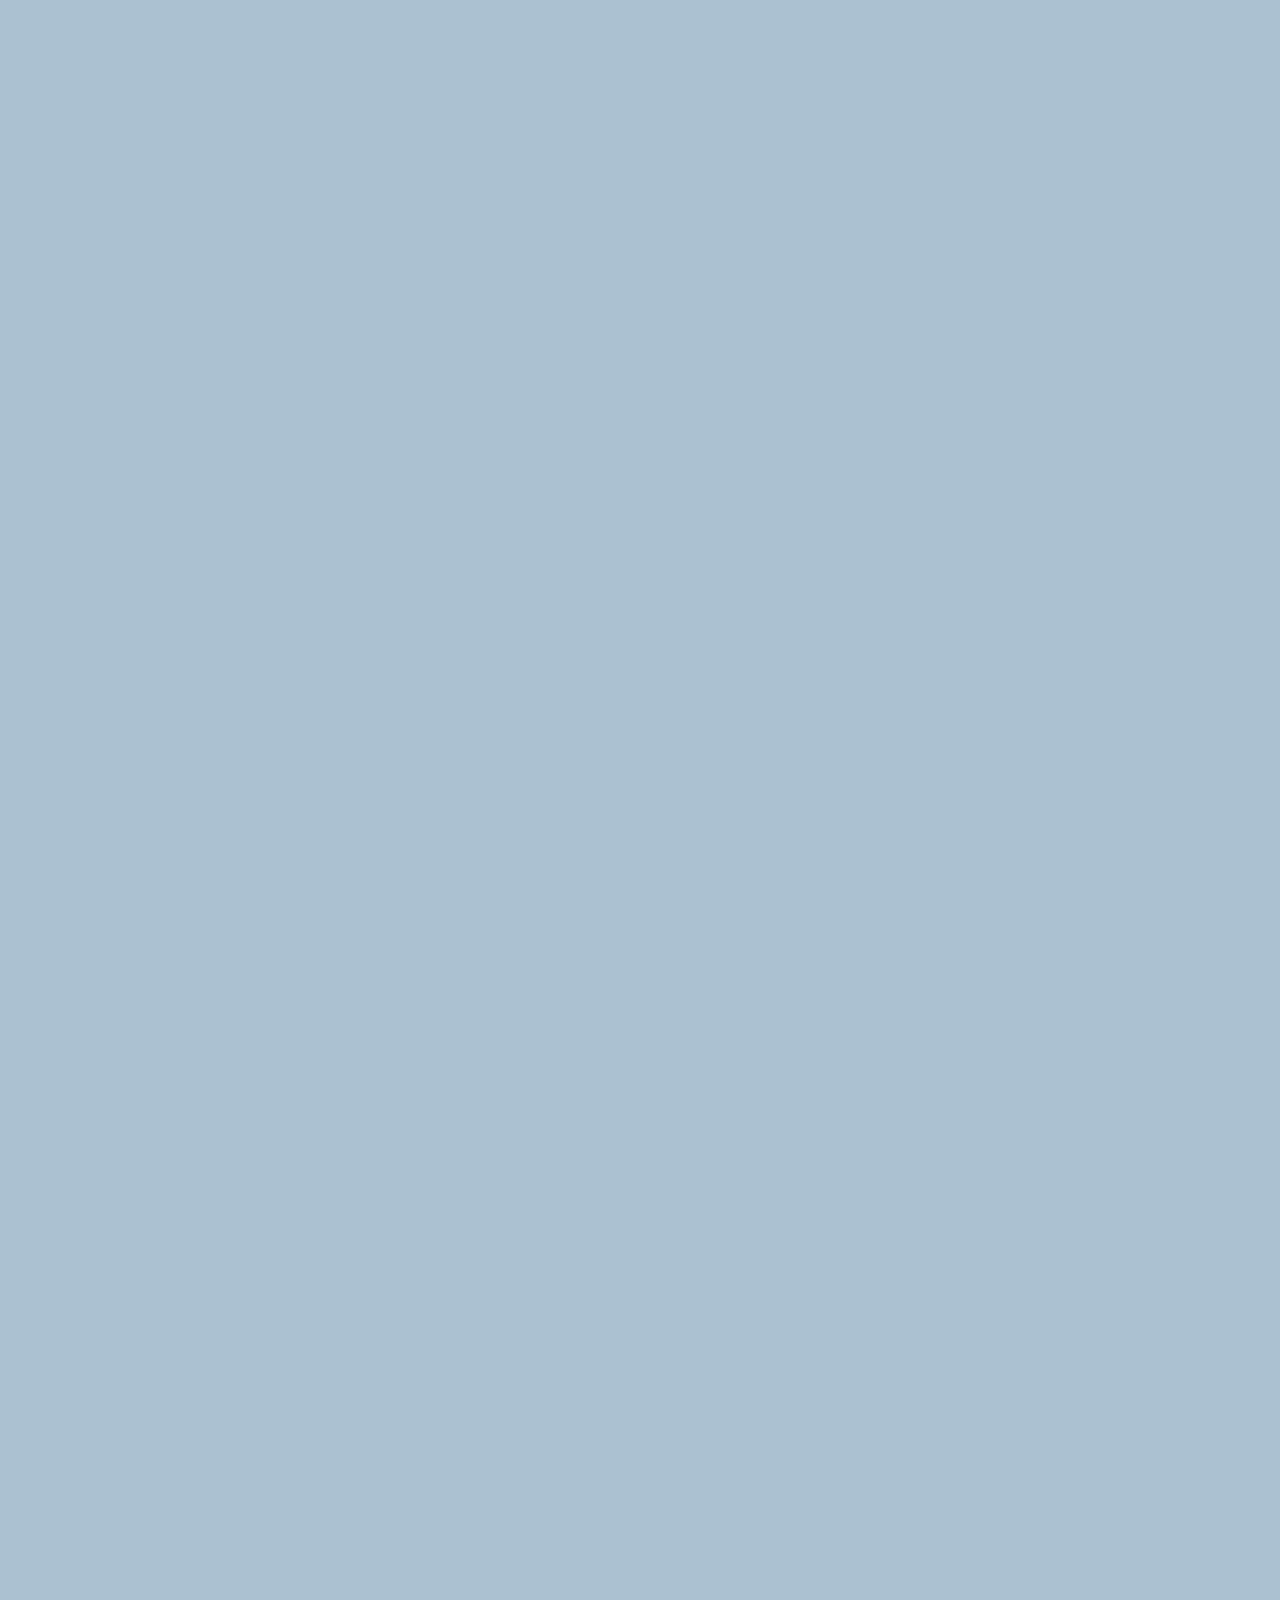
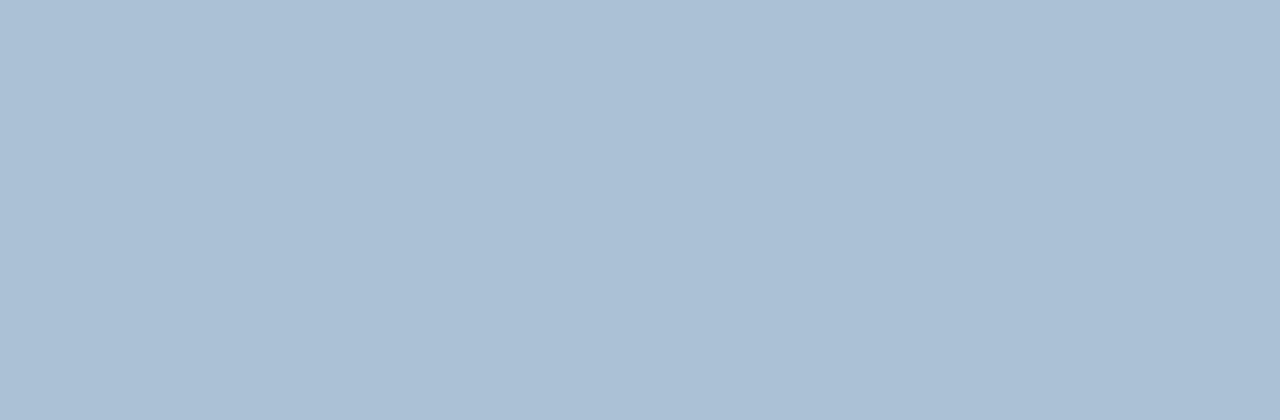
==== commit c910b199: "chat animation" ====
--- a/Chat.html
+++ b/Chat.html
@@ -28,7 +28,7 @@
             <a href="chats.html"><i class="fas fa-angle-left fa-3x"></i></a>
         </div>
         <div class="alt-header__coulmn">
-            <h1 class="alt-header__title">Shin Ju An</h1>
+            <h1 class="alt-header__title">Park Yea Jin</h1>
         </div>
         <div class="alt-header__coulmn">
             <span><i class="fas fa-search fa-2x"></i></span>
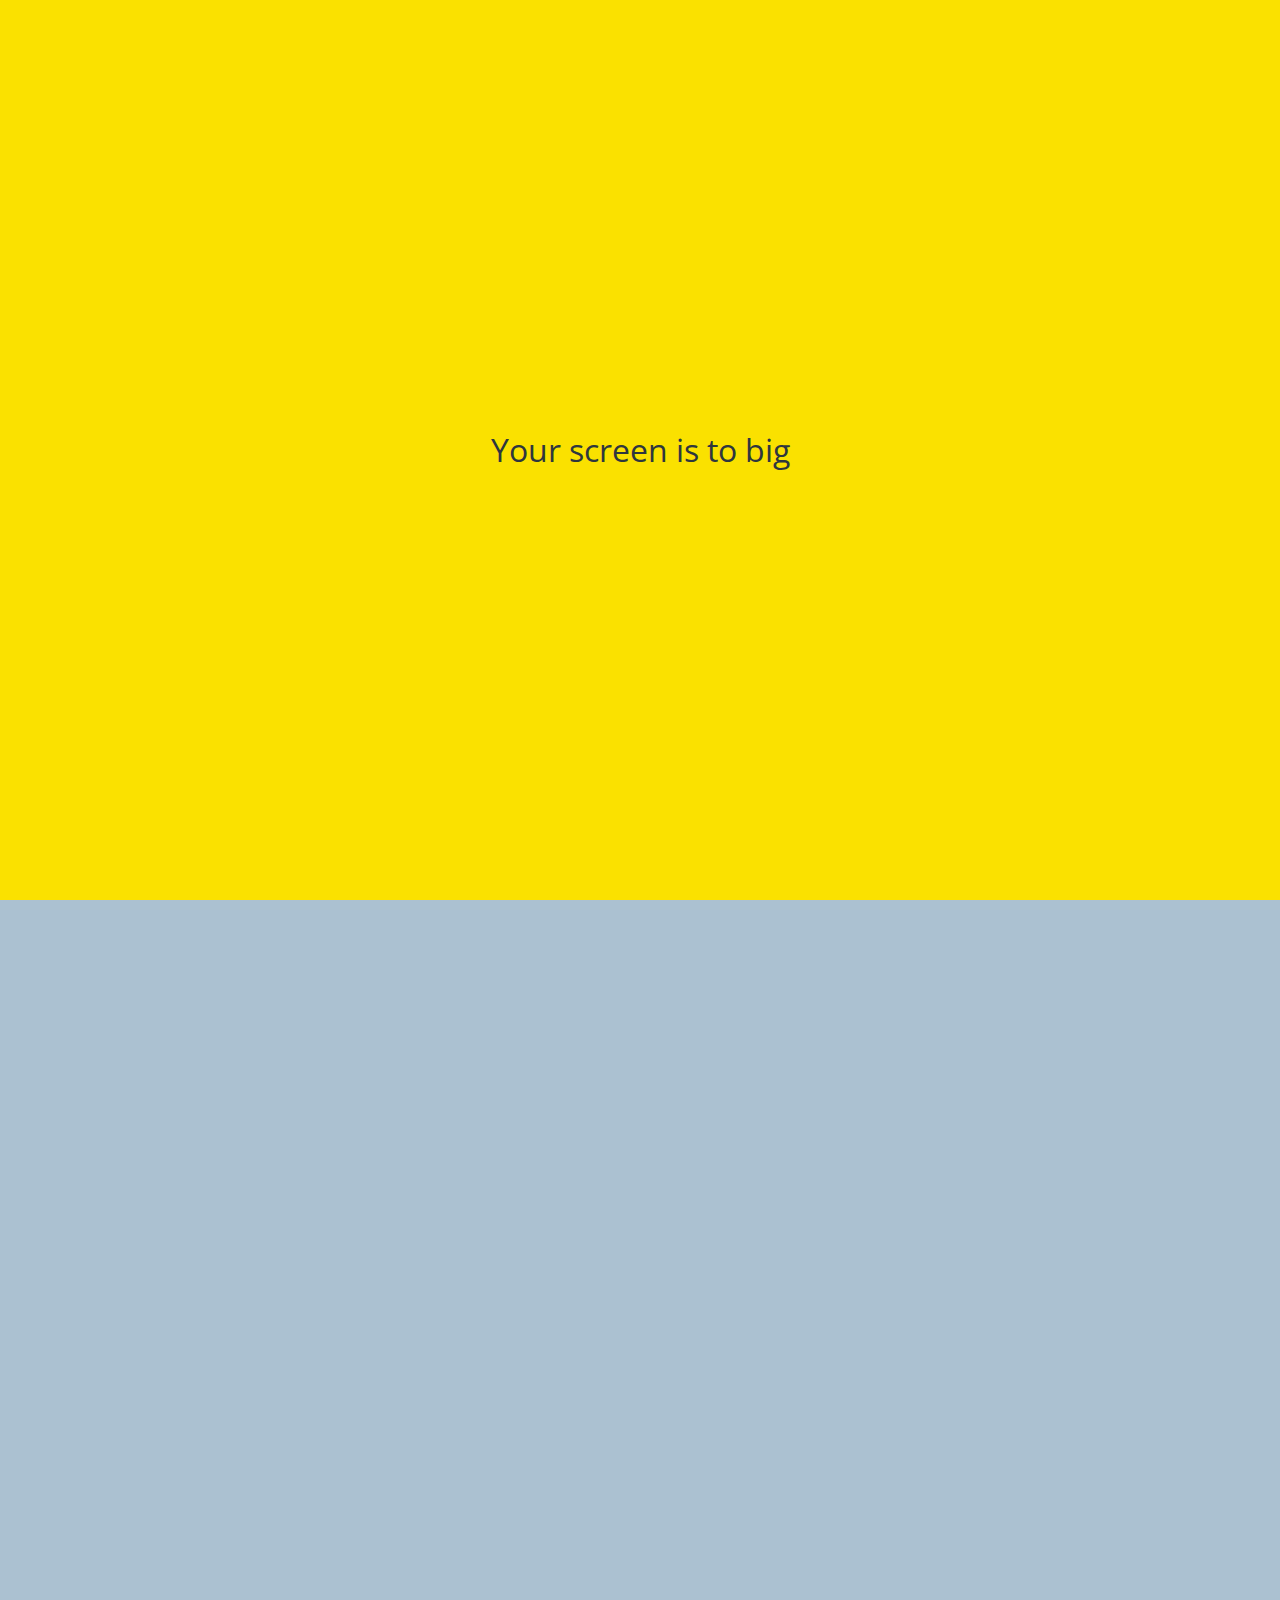
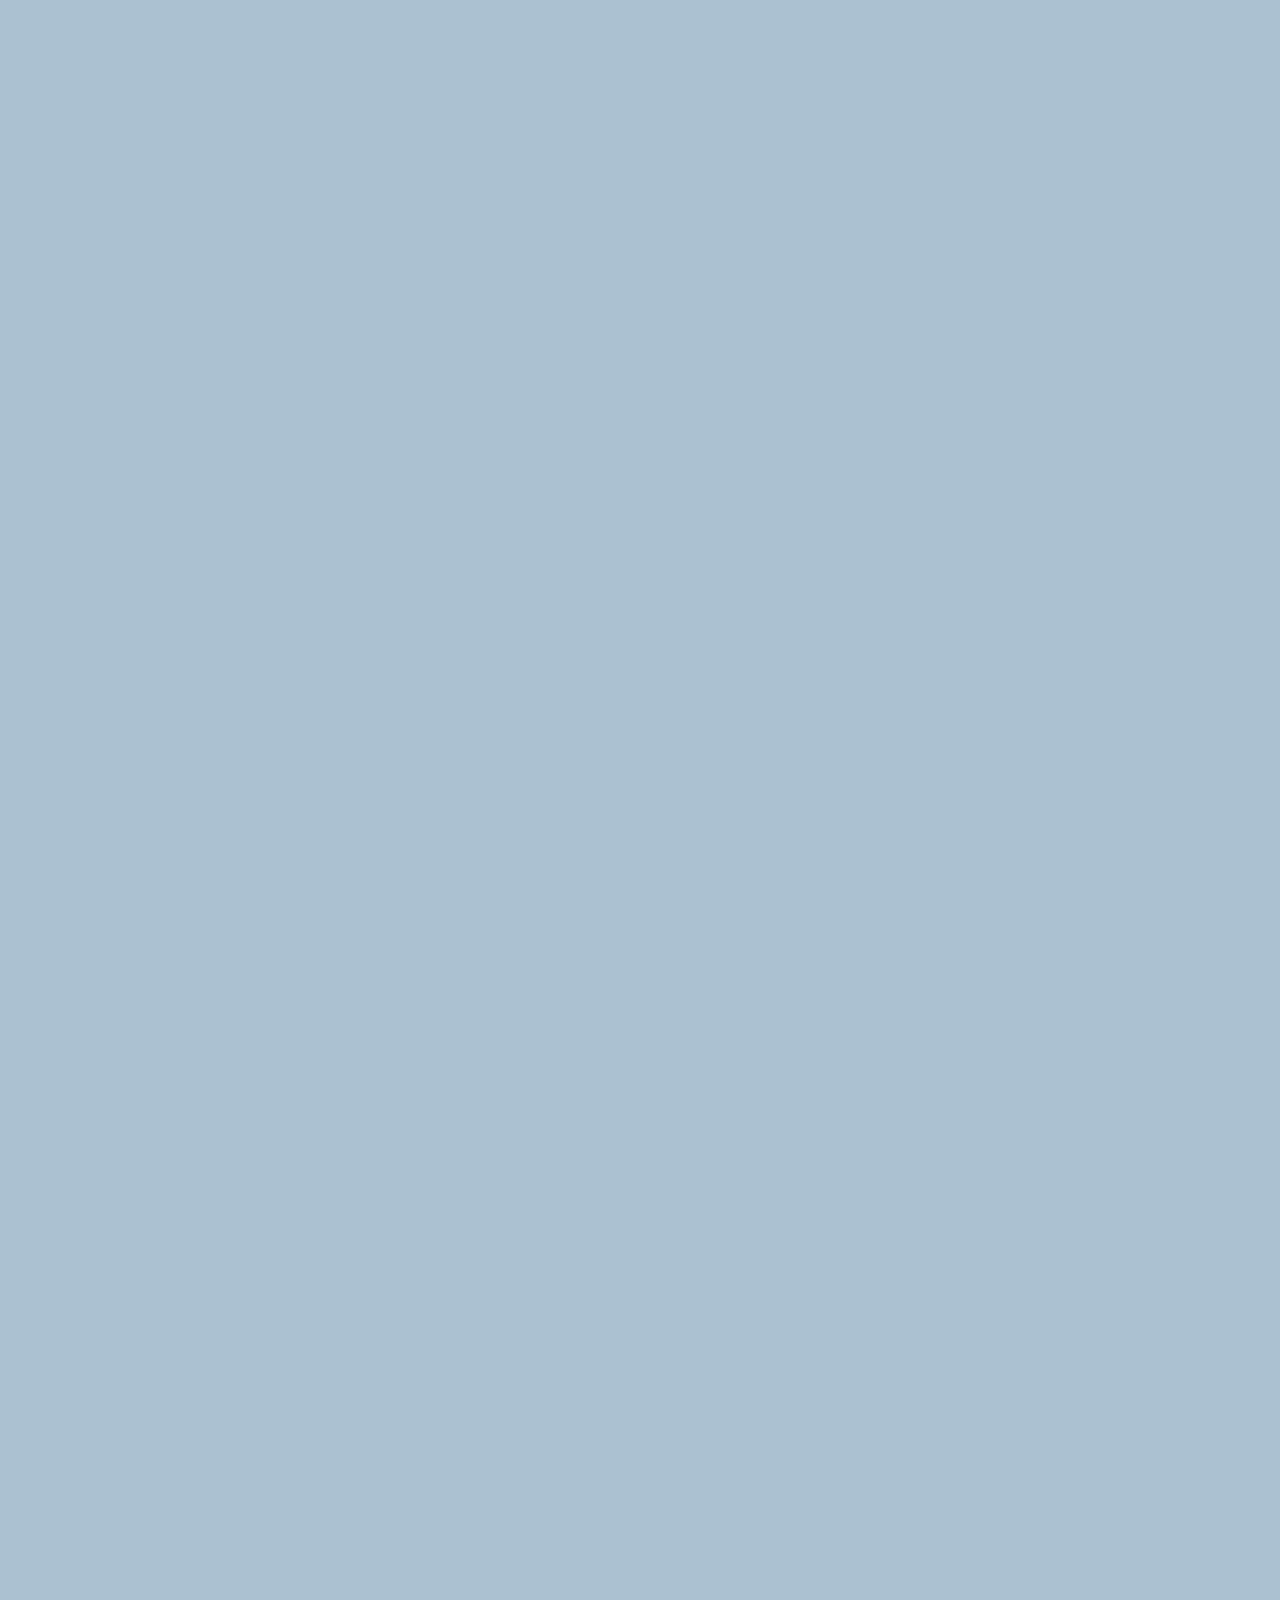
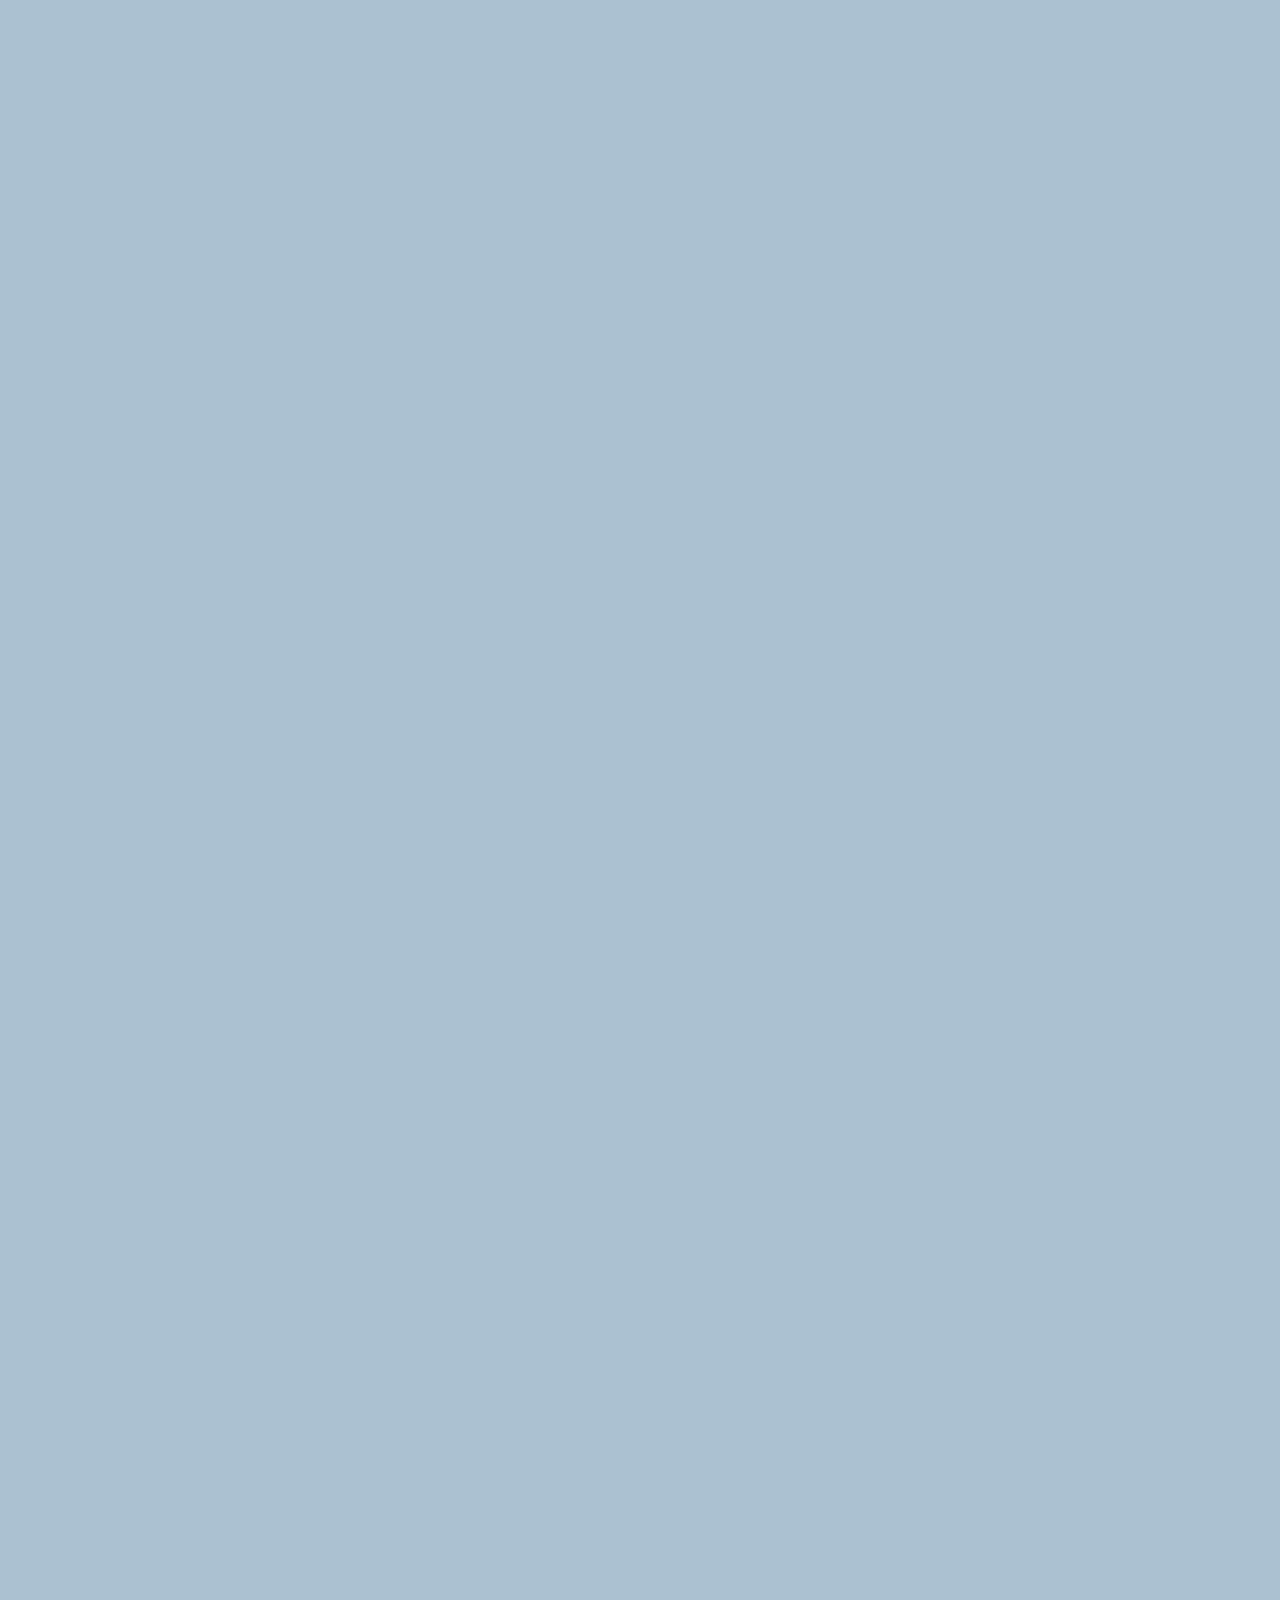
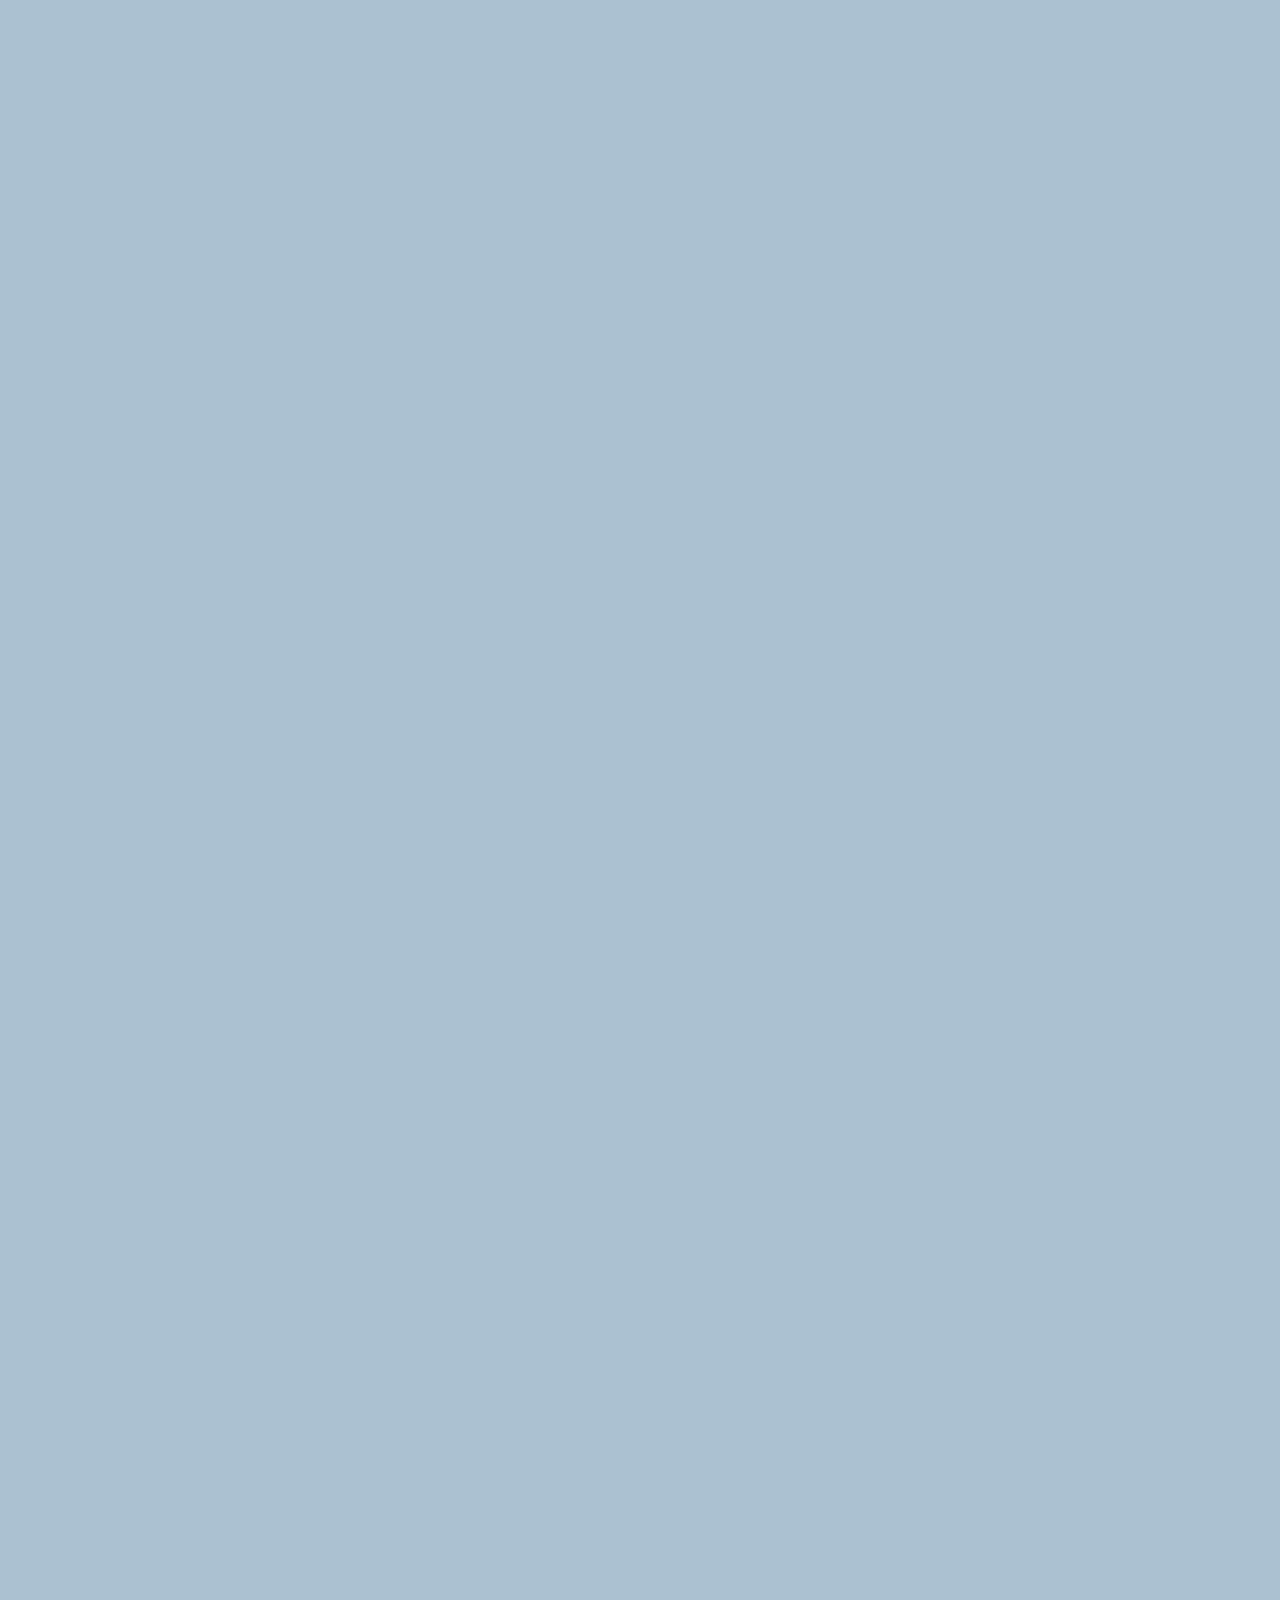
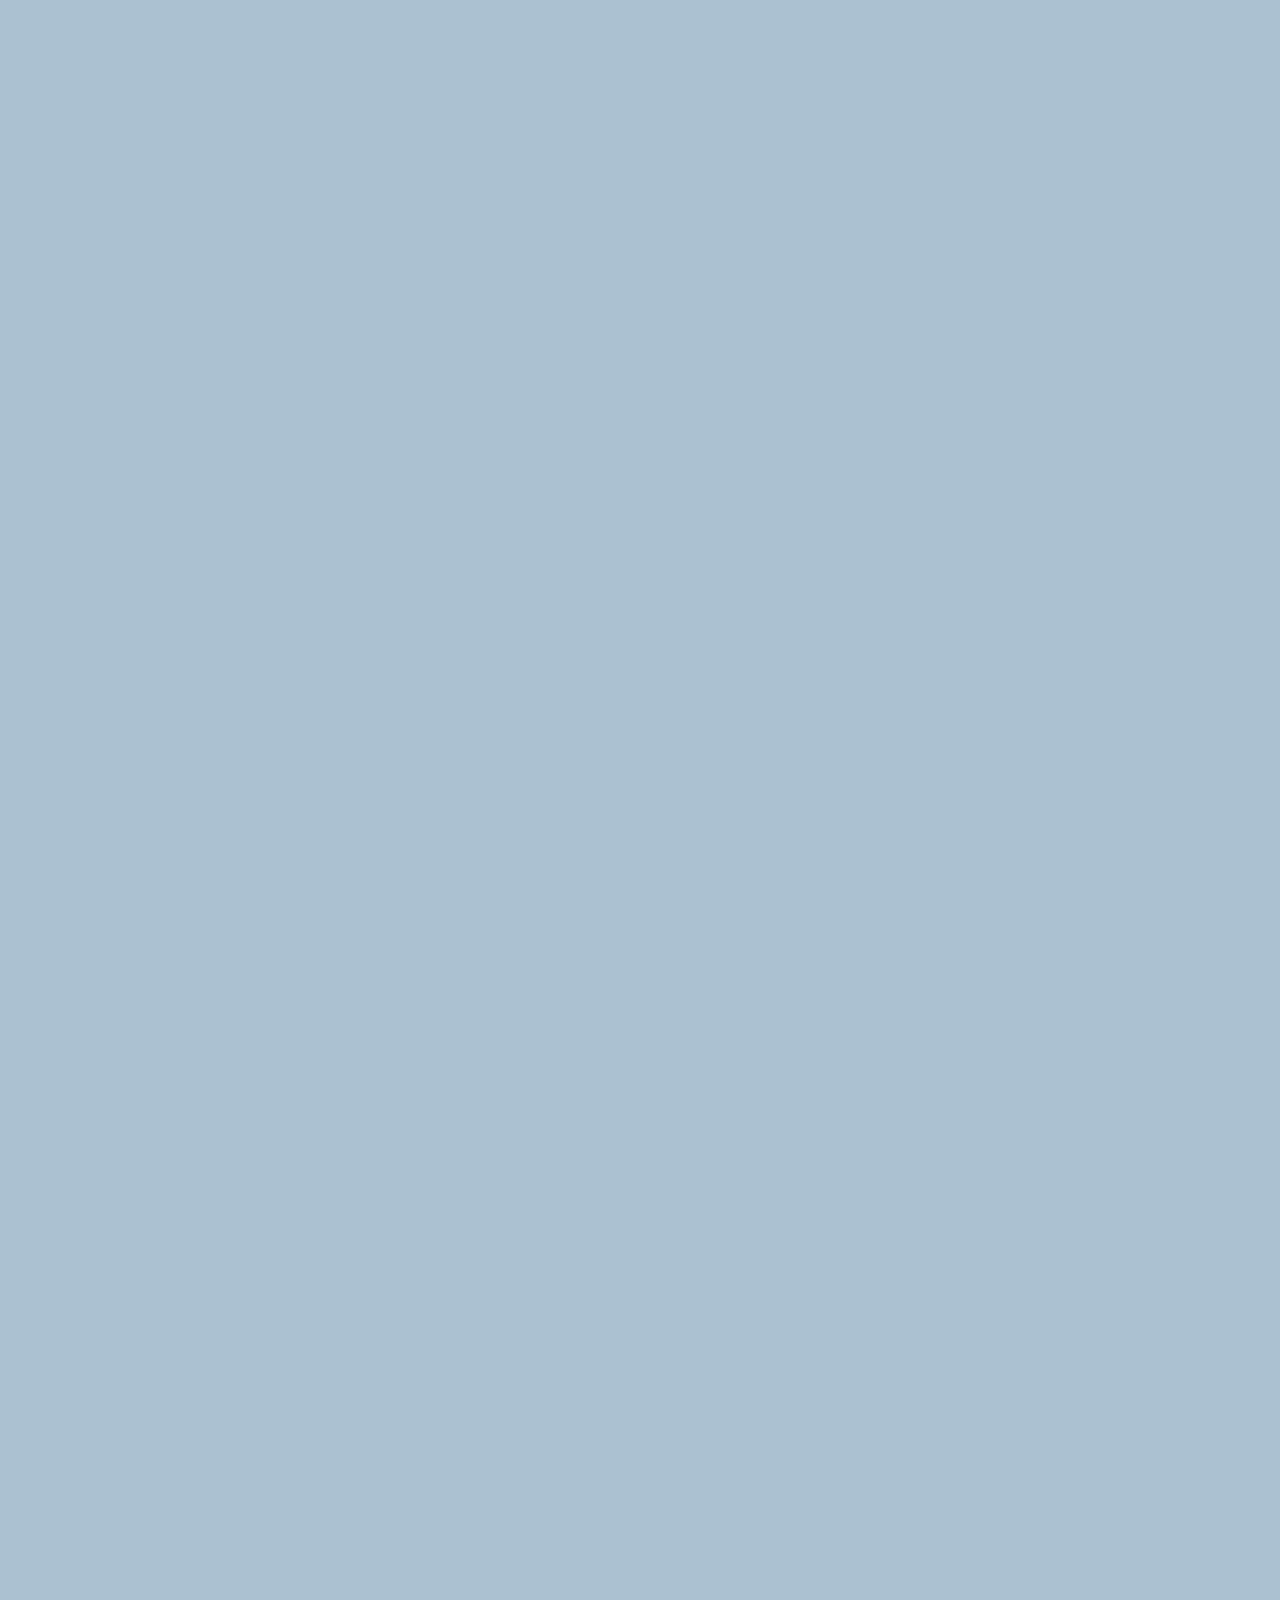
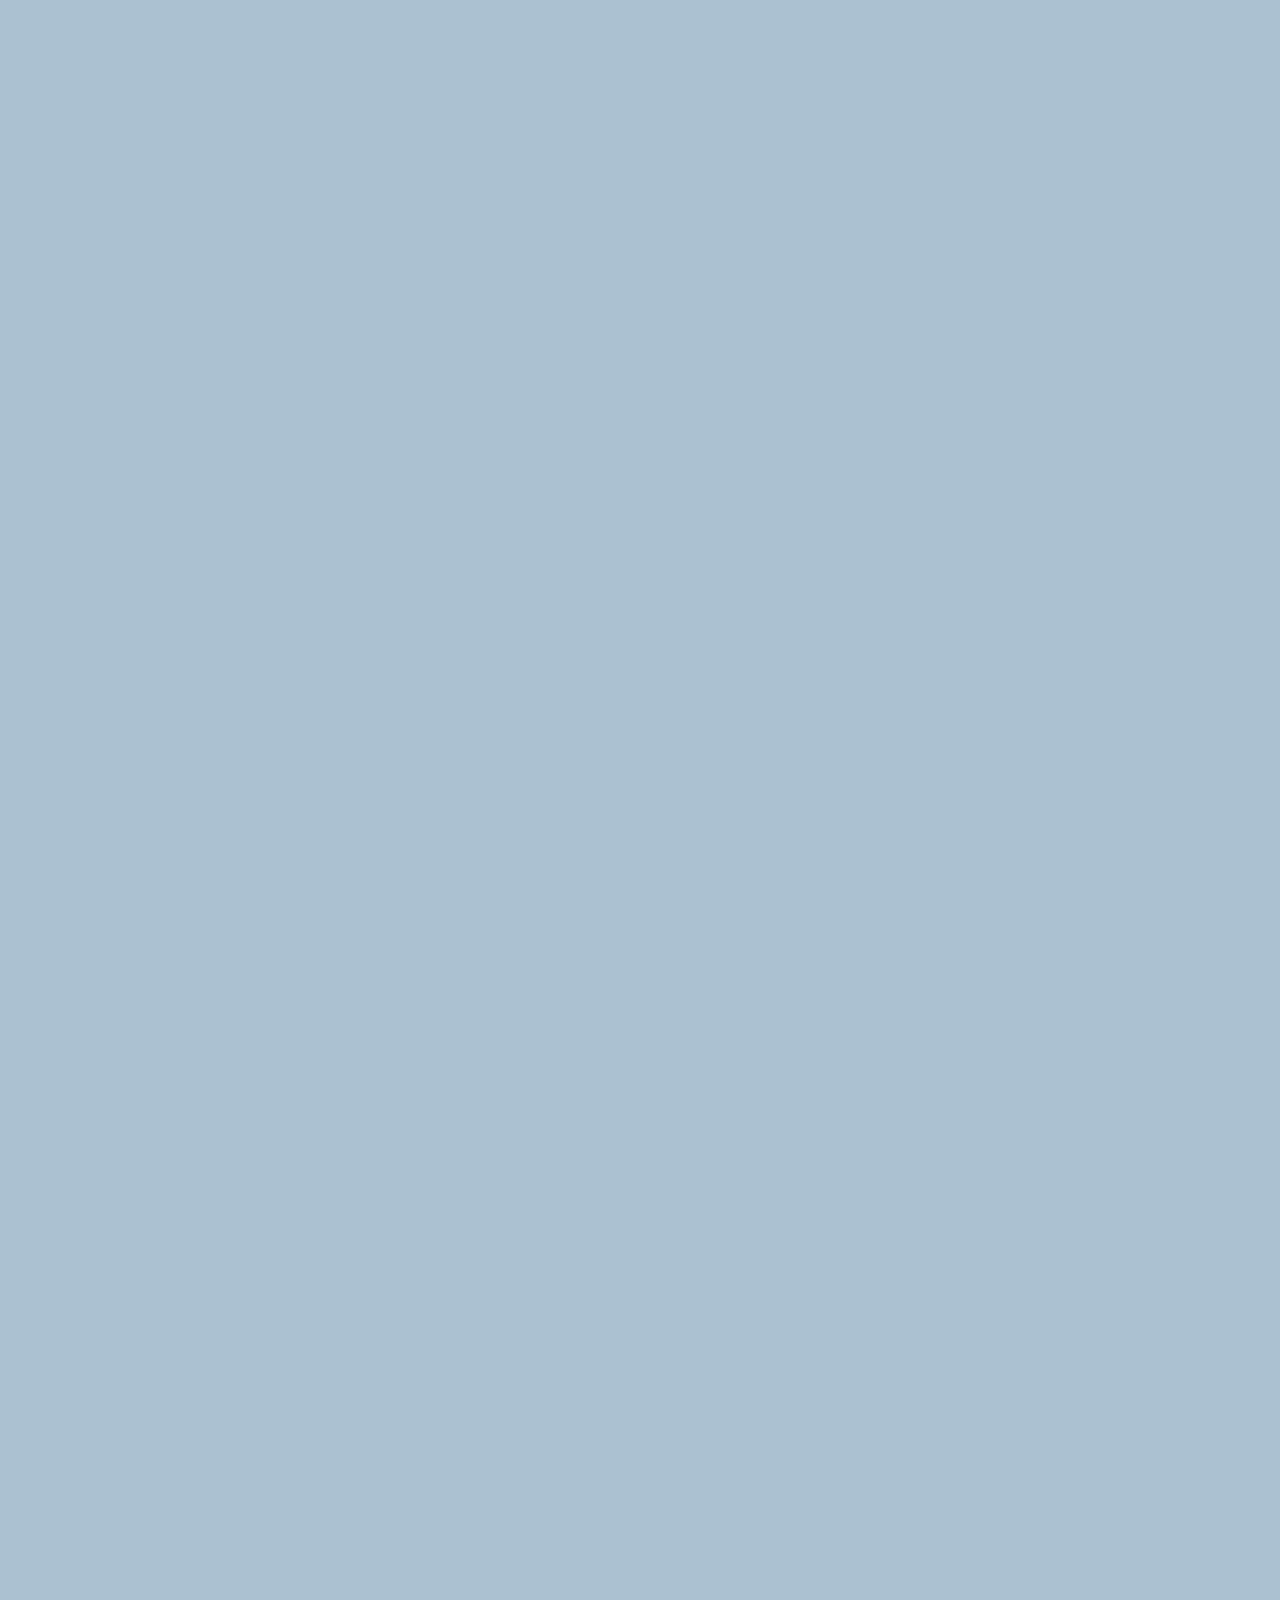
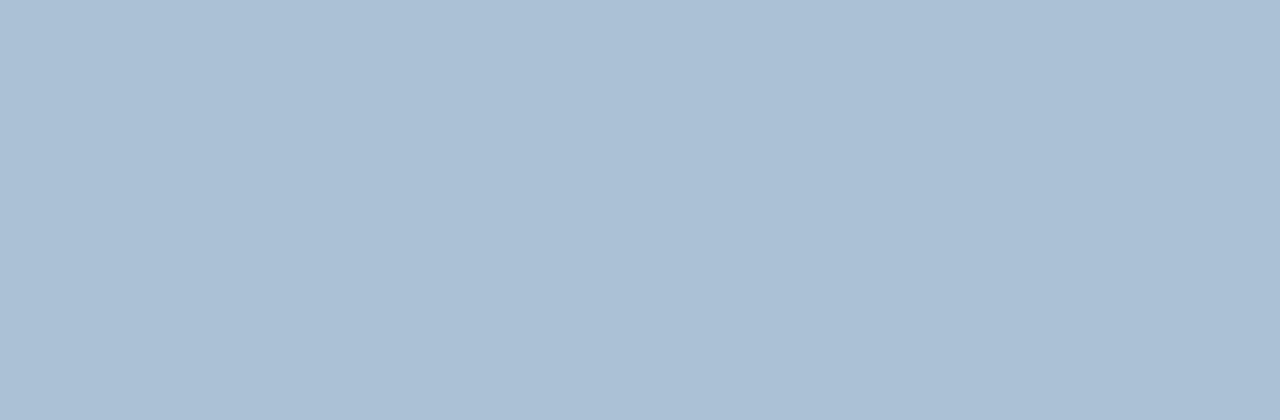
==== commit 877e9a61: "no mobile" ====
--- a/Chat.html
+++ b/Chat.html
@@ -70,6 +70,9 @@
             </button>
         </div>
     </form>
+    <div class="no-mobile">
+        <span>Your screen is to big</span>
+    </div>
     <script
       src="https://kit.fontawesome.com/6478f529f2.js"
       crossorigin="anonymous"
--- a/css/styles.css
+++ b/css/styles.css
@@ -9,6 +9,7 @@
 @import "components/badge.css";
 @import "components/icon-raw.css";
 @import "components/alt-screen-header.css";
+@import "components/no-mobile.css";
 /* Screens */
 @import "screen/login.css";
 @import "screen/friends.css";
